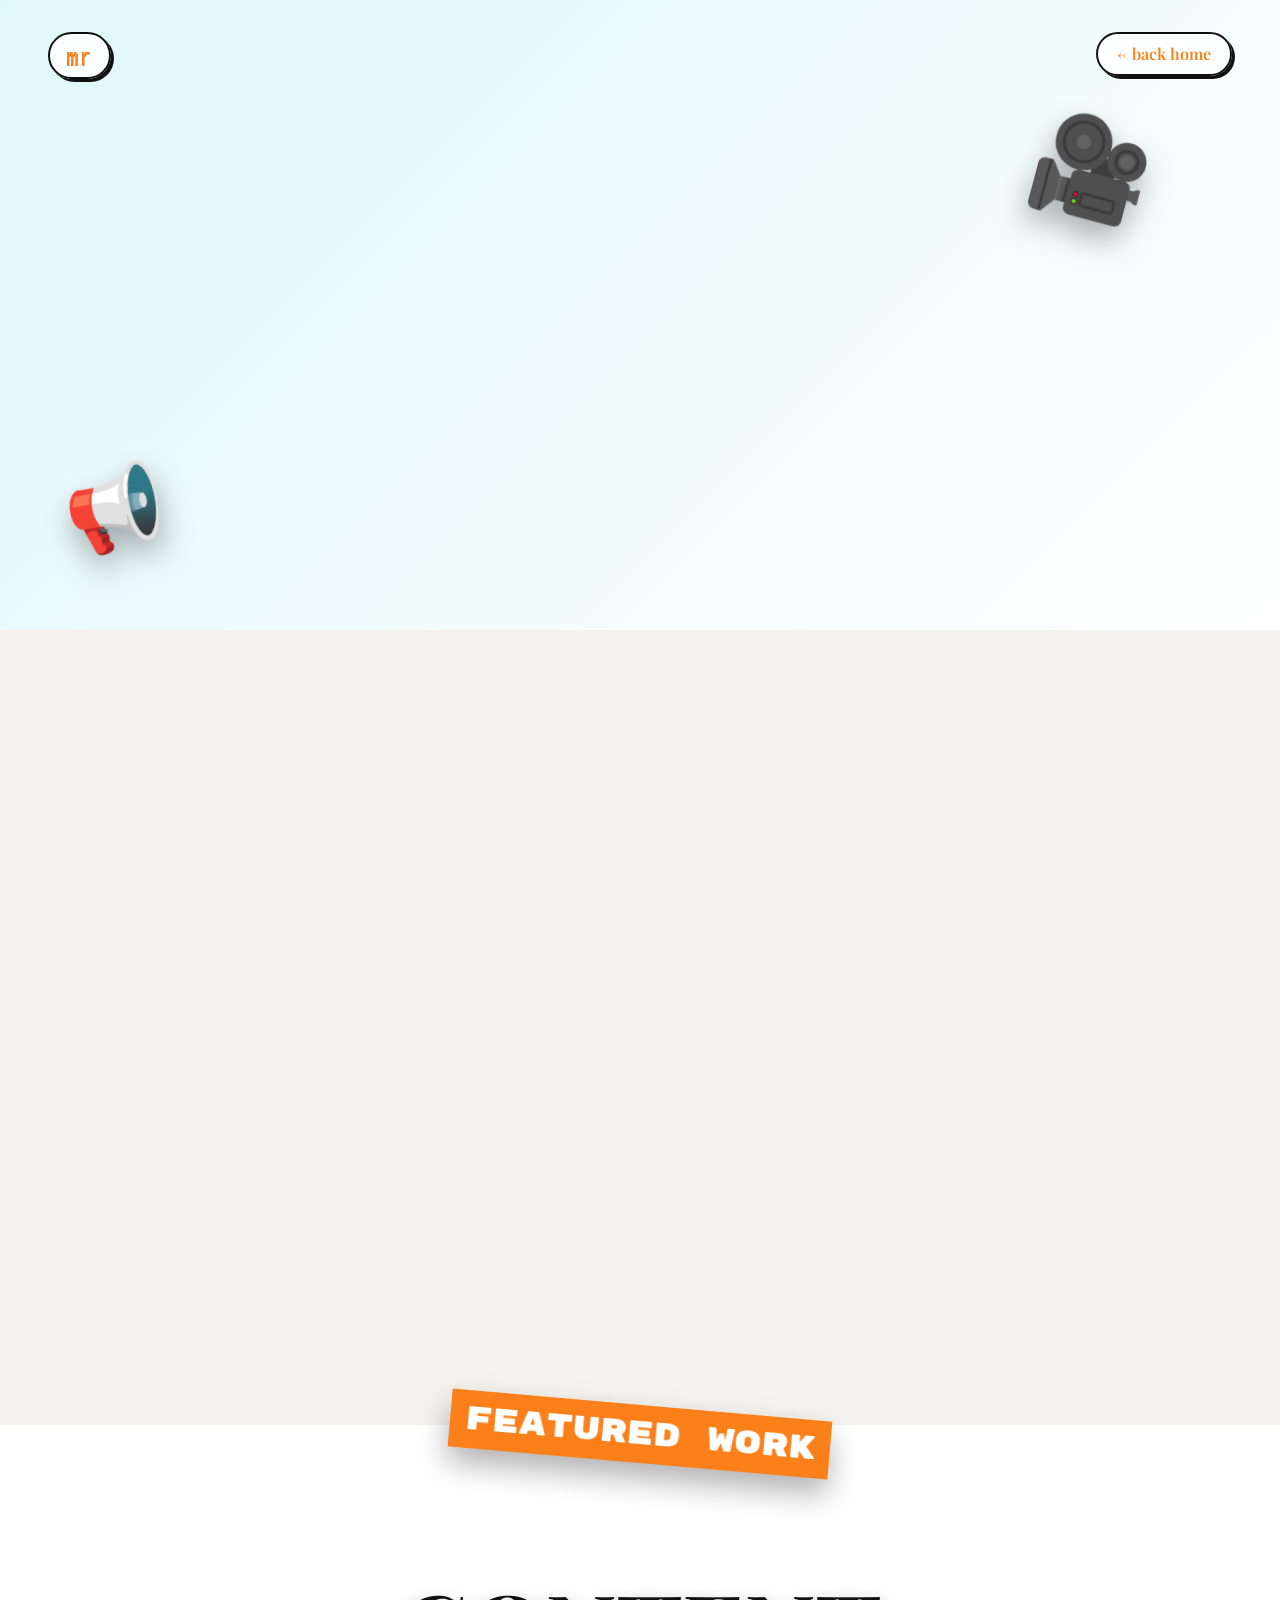
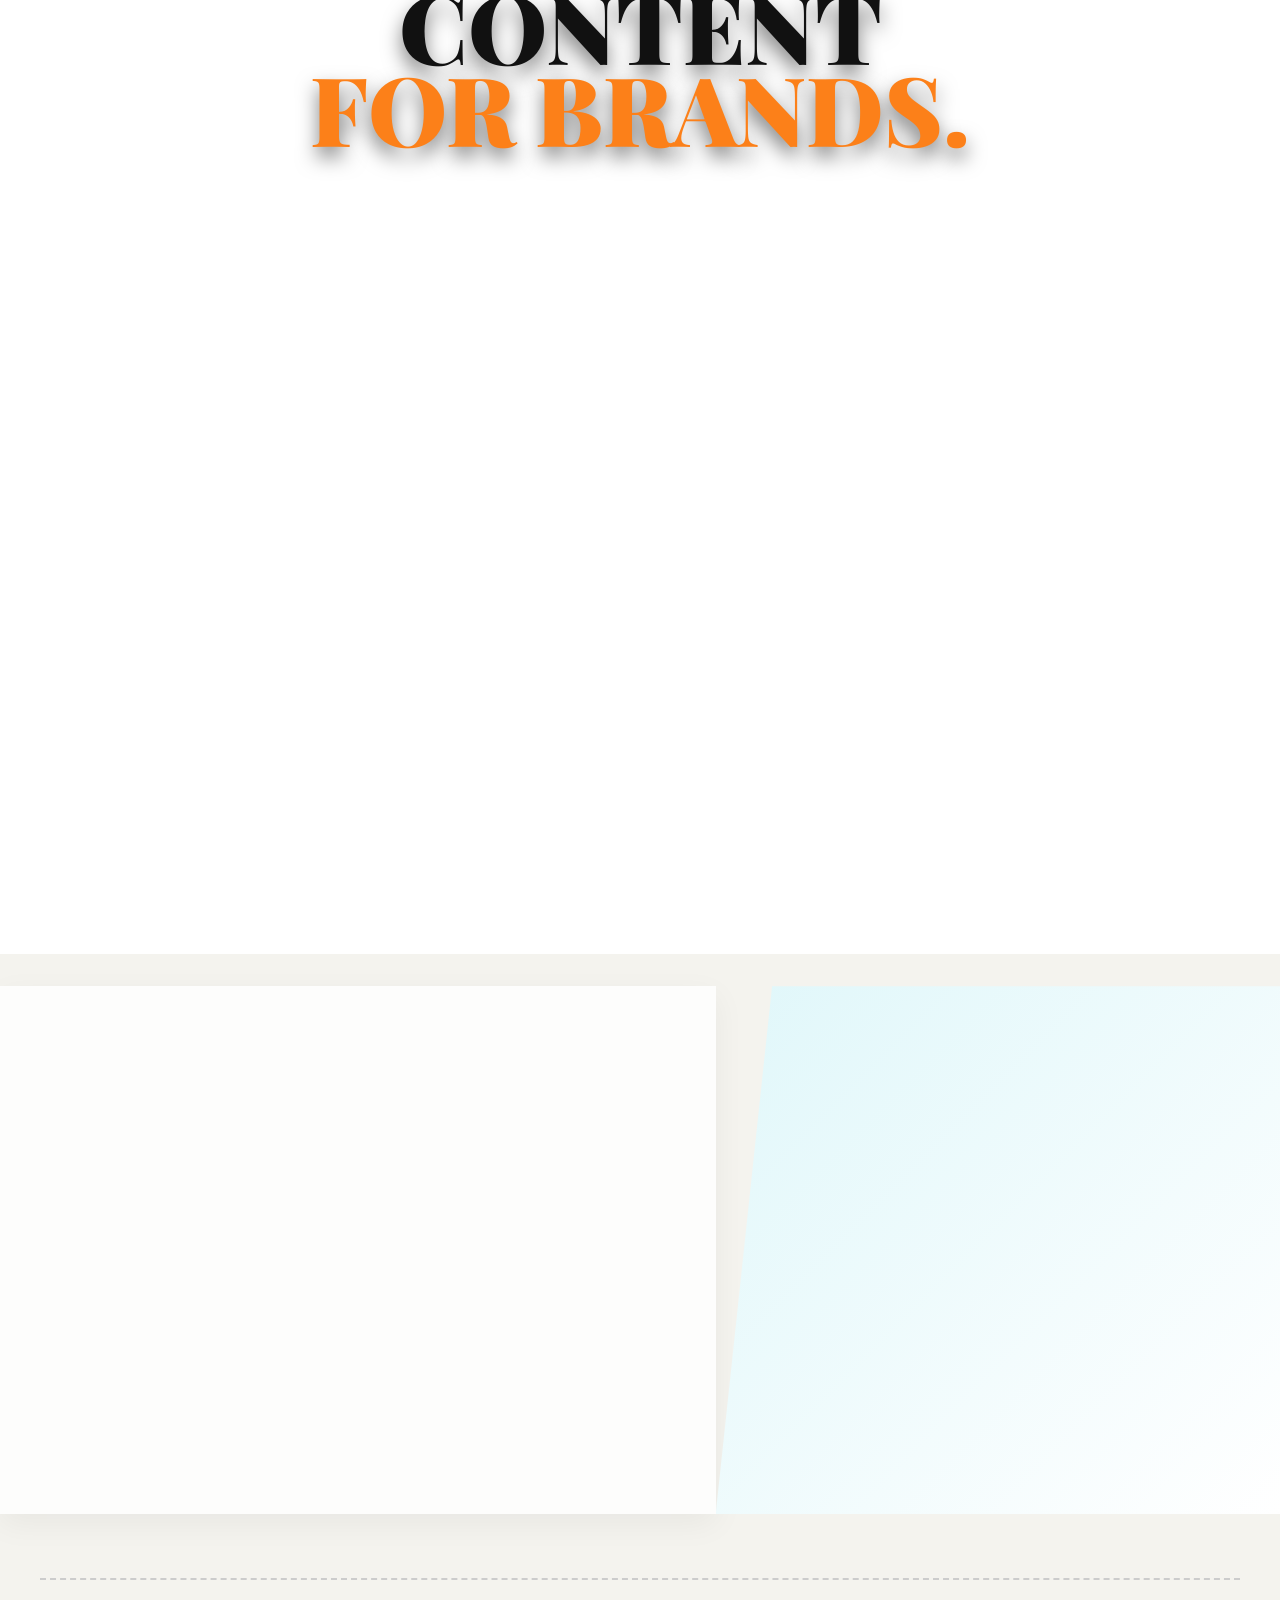
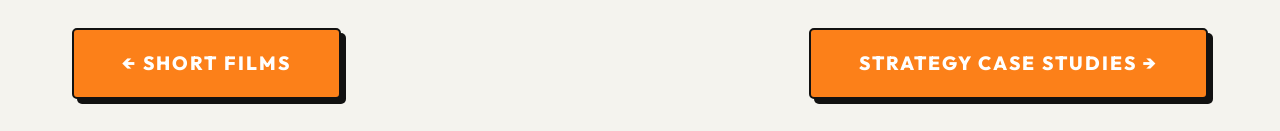
==== content-producer.html @ cf2eb196 "Build: Initial commit of Portfolio with design/content refinements" ====
<!DOCTYPE html>
<html lang="en">
<head>
    <meta charset="UTF-8">
    <meta name="viewport" content="width=device-width, initial-scale=1.0">
    <title>Content Producer | Mannan Rudia</title>
    <link rel="stylesheet" href="style.css">
    <link href="https://fonts.googleapis.com/css2?family=Shadows+Into+Light&family=DotGothic16&family=Playfair+Display:ital,wght@0,400;0,900;1,400;1,900&family=Rubik+Mono+One&family=Outfit:wght@300;600;800;900&display=swap" rel="stylesheet">
    <style>
        body { background-color: #f4f3ee; overflow-x: hidden; }

        .zine-hero {
            position: relative; width: 100%; height: auto; min-height: 70vh;
            display: flex; align-items: center; justify-content: center;
            overflow: hidden; padding: 10rem 2rem 5rem;
        }

        .vid-frame {
            position: relative; border: 15px solid #fff; border-bottom: 50px solid #fff; background: #fff;
            box-shadow: 0 40px 80px rgba(0,0,0,0.5); transform: rotate(2deg); z-index: 20; 
            width: 80%; max-width: 600px;
        }
        .vid-frame iframe, .vid-frame video { width: 100%; aspect-ratio: 16/9; border: none; background: #000; display: block; }
        .vid-frame.vertical iframe { aspect-ratio: 9/16; }

        .polaroid-caption { font-family: 'Shadows Into Light', cursive; font-size: 2rem; color: #111; position: absolute; bottom: -40px; left: 20px; text-transform: uppercase; font-weight: bold; }
        .stkr { position: absolute; z-index: 30; filter: drop-shadow(0 10px 10px rgba(0,0,0,0.3)); pointer-events: none; }
        
        .role-tag {
            display: inline-block;
            background: #111;
            color: #fff;
            padding: 4px 12px;
            border-radius: 4px;
            font-size: 0.8rem;
            font-family: 'Outfit', sans-serif;
            margin-right: 8px;
            margin-bottom: 8px;
            text-transform: uppercase;
        }

        .play-btn-link { 
            display: inline-block; padding: 1rem 2rem; background: #111; color: #fff; 
            font-weight: 800; text-transform: uppercase; letter-spacing: 1.5px; 
            text-decoration: none; border-radius: 4px; border: 2px solid #111;
            transition: all 0.3s; margin-top: 1.5rem; z-index: 20; position: relative;
        }
        .play-btn-link:hover { background: var(--accent); color: #fff; border-color: var(--accent); transform: translateY(-3px); }

        .view-count-badge {
            position: absolute; top: -15px; right: -15px; background: #ff4500; color: #fff; 
            font-family: 'Rubik Mono One', sans-serif; padding: 8px 14px; transform: rotate(12deg); 
            z-index: 50; box-shadow: 5px 5px 0 #111; border: 2px solid #111; font-size: 1rem;
            letter-spacing: 1px;
        }

        /* NEW FUNKY REEL GRID */
        .reels-zine-grid {
            display: grid;
            grid-template-columns: repeat(3, 1fr);
            gap: 4rem;
            max-width: 1300px;
            margin: -5rem auto 10rem;
            padding: 0 2rem;
            perspective: 1000px;
        }

        .reel-zine-card {
            background: #fff;
            padding: 1.2rem;
            border: 2px solid #111;
            box-shadow: 15px 15px 0 rgba(0,0,0,0.1);
            position: relative;
            transition: transform 0.4s cubic-bezier(0.175, 0.885, 0.32, 1.275);
            text-decoration: none;
        }

        .reel-zine-card:nth-child(1) { transform: rotate(-3deg) translateY(-20px); }
        .reel-zine-card:nth-child(2) { transform: rotate(2deg) translateY(30px); }
        .reel-zine-card:nth-child(3) { transform: rotate(-1.5deg) translateY(-10px); }

        .reel-zine-card:hover {
            transform: rotate(0deg) scale(1.05) translateY(-20px) !important;
            box-shadow: 30px 30px 0 rgba(0,0,0,0.15);
            z-index: 100;
        }

        .reel-vid-wrapper {
            width: 100%;
            aspect-ratio: 9/16;
            background: #111;
            position: relative;
            overflow: hidden;
            border: 1px solid #eee;
        }

        .reel-card-info {
            padding: 1.5rem 0 0.5rem;
        }

        .reel-card-info h3 {
            font-family: 'Rubik Mono One', sans-serif;
            font-size: 1.1rem;
            line-height: 1.2;
            color: #111;
            margin-bottom: 0.5rem;
            text-transform: uppercase;
        }

        .reel-card-info p {
            font-family: 'Outfit', sans-serif;
            font-size: 0.95rem;
            color: #666;
            line-height: 1.4;
        }

        .zine-num-tag {
            font-family: 'Rubik Mono One';
            color: #eee;
            font-size: 3rem;
            position: absolute;
            top: -2.5rem;
            left: -1rem;
            z-index: -1;
            user-select: none;
        }

        @media (max-width: 1000px) {
            .reels-zine-grid { grid-template-columns: 1fr; gap: 8rem; margin-top: 2rem; }
            .reel-zine-card { transform: none !important; }
        }
    </style>
</head>
<body>
    <nav class="navbar-pill">
        <a href="index.html" class="pill-btn pill-logo" style="border: 2px solid #111; box-shadow: 3px 3px 0 #111;">mr</a>
        <div class="top-right-links">
            <a href="index.html" class="pill-btn" style="border: 2px solid #111; box-shadow: 3px 3px 0 #111;">← back home</a>
        </div>
    </nav>

    <header class="zine-hero soft-bg-vibrant">
        <!-- Floating Stickers -->
        <div class="zine-sticker" style="top: 15%; right: 10%; font-size: 6rem; transform: rotate(15deg);">🎥</div>
        <div class="zine-sticker" style="bottom: 10%; left: 5%; font-size: 5rem; transform: rotate(-10deg);">📢</div>
        
        <div style="text-align: center; max-width: 900px; position: relative; z-index: 5;" class="reveal-on-scroll">
            <span style="font-family: 'DotGothic16', monospace; font-size: 1.2rem; color: #666; letter-spacing: 4px; text-transform: uppercase;">The Visual Operator</span>
            <h1 class="zine-massive-text" style="color: #111; margin: 1rem 0; font-size: clamp(3rem, 10vw, 8rem);">Content<br><span class="zine-accent-highlight" style="font-size: 0.9em;">Producer.</span></h1>
            <p style="font-family: 'Playfair Display', serif; font-size: 1.8rem; font-style: italic; color: #444; line-height: 1.3;">"Crafting high-octane narratives for personal brands and regional business powerhouses."</p>
        </div>
    </header>

    <main>
        
        <!-- REELS ZINE GRID (01, 02, 03) -->
        <div class="reels-zine-grid">
            
            <!-- 01: Retention -->
            <div class="reel-zine-card reveal-on-scroll">
                <div class="zine-num-tag">01</div>
                <div class="zine-tape top-left" style="background: rgba(255, 100, 100, 0.45);"></div>
                <div class="view-count-badge">3.8M VIEWS</div>
                <div class="reel-vid-wrapper">
                    <iframe src="https://www.instagram.com/reel/DQG8Zrhkjzh/embed" width="100%" height="100%" frameborder="0" scrolling="no" allowtransparency="true" allow="autoplay; encrypted-media"></iframe>
                </div>
                <div class="reel-card-info">
                    <h3>Viral Retention↗</h3>
                    <p>Capturing attention in the first 0.5s with high-octane editing.</p>
                </div>
                <div class="card-sticker" style="bottom: -20px; right: -20px; font-size: 3rem;">🔥</div>
            </div>

            <!-- 02: Growth -->
            <div class="reel-zine-card reveal-on-scroll">
                <div class="zine-num-tag">02</div>
                <div class="zine-tape top-right" style="background: rgba(100, 255, 100, 0.45);"></div>
                <div class="view-count-badge" style="background: #111;">500K VIEWS</div>
                <div class="reel-vid-wrapper">
                    <iframe src="https://www.instagram.com/reel/DWOUdXGkmoN/embed" width="100%" height="100%" frameborder="0" scrolling="no" allowtransparency="true" allow="autoplay; encrypted-media"></iframe>
                </div>
                <div class="reel-card-info">
                    <h3>Growth Engine↗</h3>
                    <p>Strategic content positioning driving organic authority.</p>
                </div>
                <div class="card-sticker" style="top: 50%; left: -30px; font-size: 2.5rem;">📈</div>
            </div>

            <!-- 03: Vibe -->
            <div class="reel-zine-card reveal-on-scroll">
                <div class="zine-num-tag">03</div>
                <div class="zine-tape top-left" style="width: 120px; background: rgba(100, 100, 255, 0.45);"></div>
                <div class="view-count-badge" style="background: #007bb5;">MY FAV</div>
                <div class="reel-vid-wrapper">
                    <iframe src="https://www.instagram.com/reel/DPquCBkkgWx/embed" width="100%" height="100%" frameborder="0" scrolling="no" allowtransparency="true" allow="autoplay; encrypted-media"></iframe>
                </div>
                <div class="reel-card-info">
                    <h3>Personal Vibe↗</h3>
                    <p>Cinematic aesthetics merged with personal storytelling.</p>
                </div>
                <div class="card-sticker" style="bottom: 10px; left: -20px; font-size: 3rem;">🌎</div>
            </div>

        </div>

        <!-- SECTION 5: CONTENT FOR BRANDS -->
        <div style="padding: 10rem 2rem 5rem; background: #fff; position: relative;">
            <div style="text-align: center; margin-bottom: 8rem;">
                <h2 class="zine-massive-text" style="color: #111; font-size: clamp(3rem, 8vw, 6rem);">CONTENT<br><span class="zine-accent-highlight">FOR BRANDS.</span></h2>
                <div class="zine-sticker" style="top: -20px; left: 50%; transform: translateX(-50%) rotate(5deg); font-size: 2rem; background: var(--accent); color: white; padding: 5px 15px; font-family: 'Rubik Mono One';">FEATURED WORK</div>
            </div>

            <div class="reels-zine-grid" style="margin-bottom: 0;">
                
                <!-- Brand Video 01: I DARE -->
                <div class="reel-zine-card reveal-on-scroll" onclick="window.open('https://www.youtube.com/watch?v=Bh5hIO8jQ3k', '_blank')" style="cursor: pointer;">
                    <div class="zine-num-tag">04</div>
                    <div class="zine-tape top-right" style="background: rgba(0,0,0,0.1);"></div>
                    <div class="reel-vid-wrapper" style="position: relative; overflow: hidden;">
                        <img src="https://img.youtube.com/vi/Bh5hIO8jQ3k/maxresdefault.jpg" style="width: 100%; height: 100%; object-fit: cover; opacity: 0.9;" alt="I DARE Thumbnail">
                        <div class="play-overlay" style="position: absolute; inset: 0; display: flex; align-items: center; justify-content: center; background: rgba(0,0,0,0.2); transition: background 0.3s;">
                            <div style="width: 60px; height: 60px; background: rgba(255,255,255,0.9); border-radius: 50%; display: flex; align-items: center; justify-content: center; box-shadow: 0 10px 30px rgba(0,0,0,0.5);">
                                <span style="font-size: 1.5rem; margin-left: 5px; color: #f00;">▶</span>
                            </div>
                        </div>
                    </div>
                    <div class="reel-card-info">
                        <h3>I DARE↗</h3>
                        <p>High-energy brand storytelling with punchy visual hooks.</p>
                    </div>
                </div>

                <!-- Brand Video 02: Poptein -->
                <div class="reel-zine-card reveal-on-scroll" onclick="window.open('https://www.youtube.com/watch?v=DWZAJRWk359', '_blank')" style="cursor: pointer;">
                    <div class="zine-num-tag">05</div>
                    <div class="zine-tape top-left" style="background: rgba(255, 215, 0, 0.3);"></div>
                    <div class="reel-vid-wrapper" style="position: relative; overflow: hidden;">
                        <img src="file:///Users/mannanrudia/.gemini/antigravity/brain/79cbb53e-6318-4bd6-879e-ef8f66b9dc38/media__1774904321583.png" style="width: 100%; height: 100%; object-fit: cover; opacity: 0.9;" alt="Poptein Thumbnail">
                        <div class="play-overlay" style="position: absolute; inset: 0; display: flex; align-items: center; justify-content: center; background: rgba(0,0,0,0.2); transition: background 0.3s;">
                            <div style="width: 60px; height: 60px; background: rgba(255,255,255,0.9); border-radius: 50%; display: flex; align-items: center; justify-content: center; box-shadow: 0 10px 30px rgba(0,0,0,0.5);">
                                <span style="font-size: 1.5rem; margin-left: 5px; color: #f00;">▶</span>
                            </div>
                        </div>
                    </div>
                    <div class="reel-card-info">
                        <h3>POPTEIN↗</h3>
                        <p>Dynamic product showcase for India's first protein popcorn.</p>
                    </div>
                    <div class="card-sticker" style="top: -15px; right: -15px; font-size: 2rem;">🍿</div>
                </div>

                <!-- Brand Video 03: UV RUN -->
                <div class="reel-zine-card reveal-on-scroll" onclick="window.open('https://www.youtube.com/watch?v=TDnQMee_CV0', '_blank')" style="cursor: pointer;">
                    <div class="zine-num-tag">06</div>
                    <div class="zine-tape top-right" style="background: rgba(0, 150, 255, 0.2);"></div>
                    <div class="reel-vid-wrapper" style="position: relative; overflow: hidden;">
                        <img src="https://img.youtube.com/vi/TDnQMee_CV0/maxresdefault.jpg" style="width: 100%; height: 100%; object-fit: cover; opacity: 0.9;" alt="UV RUN Thumbnail">
                        <div class="play-overlay" style="position: absolute; inset: 0; display: flex; align-items: center; justify-content: center; background: rgba(0,0,0,0.2); transition: background 0.3s;">
                            <div style="width: 60px; height: 60px; background: rgba(255,255,255,0.9); border-radius: 50%; display: flex; align-items: center; justify-content: center; box-shadow: 0 10px 30px rgba(0,0,0,0.5);">
                                <span style="font-size: 1.5rem; margin-left: 5px; color: #f00;">▶</span>
                            </div>
                        </div>
                    </div>
                    <div class="reel-card-info">
                        <h3>UV RUN↗</h3>
                        <p>Cinematic brand film capturing the energy of the urban run.</p>
                    </div>
                </div>

            </div>
        </div>

        <!-- YouTube Modal for Business Gita -->
        <div class="zine-split-container" style="z-index: 20;">
            <div class="zine-half half-paper" style="flex: 1.2; justify-content: flex-end; padding-right: 10%;">
                <div class="reveal-on-scroll" style="max-width: 600px; text-align: right;">
                    <div style="font-family: 'Rubik Mono One'; color: var(--brand); font-size: 1.2rem; margin-bottom: 0.5rem; text-align: right;">YOUTUBE PRODUCTION</div>
                    <h2 class="zine-massive-text" style="color: #111; font-size: clamp(3rem, 6vw, 6rem); text-shadow: none; line-height: 0.9;">BUSINESS<br><span class="zine-accent-highlight" style="color: #111;">GITA.</span></h2>
                    
                    <div style="margin-top: 1.5rem; text-align: right;">
                        <span class="role-tag">Script Writer</span>
                        <span class="role-tag">Editor</span>
                        <span class="role-tag">Production</span>
                    </div>

                    <p style="font-size: 1.2rem; color: #444; line-height: 1.6; margin-top: 1.5rem; border-right: 5px solid #111; padding-right: 1.5rem;">A high-growth regional YouTube channel producing business insights in Telugu. Managing everything from ideation and script-writing to final production and high-retention edits.</p>
                    <button onclick="window.open('https://www.youtube.com/watch?v=5SUWbByhrkE', '_blank')" class="play-btn-link" style="margin-top: 2rem; cursor: pointer;">▶ Open on YouTube</button>
                </div>
            </div>

            <div class="zine-half soft-bg-vibrant" style="position: relative; display: flex; align-items: center; justify-content: flex-start; z-index: 10; clip-path: polygon(10% 0, 100% 0, 100% 100%, 0 100%); padding-left: 5%;">
                <div class="zine-element-card reveal-on-scroll" style="transform: scale(1.05) rotate(2deg); max-width: 550px; cursor: pointer; position: relative;" onclick="window.open('https://www.youtube.com/watch?v=5SUWbByhrkE', '_blank')">
                    <div class="tape-deco" style="top: -20px; right: 20px; left: auto; transform: rotate(15deg);"></div>
                    <div style="aspect-ratio: 16/9; width: 100%; background: #000; overflow: hidden; border-radius: 4px; position: relative;">
                        <!-- Using high-res maxresdefault YouTube thumbnail -->
                        <img src="https://img.youtube.com/vi/5SUWbByhrkE/maxresdefault.jpg" style="width: 100%; height: 100%; object-fit: cover; opacity: 0.9;" alt="Business Gita YouTube Thumbnail">
                        <div style="position: absolute; inset: 0; display: flex; align-items: center; justify-content: center; background: rgba(0,0,0,0.2); transition: background 0.3s;" onmouseenter="this.style.background='rgba(0,0,0,0.5)'" onmouseleave="this.style.background='rgba(0,0,0,0.2)'">
                            <div style="width: 80px; height: 80px; background: rgba(255,255,255,0.9); border-radius: 50%; display: flex; align-items: center; justify-content: center; box-shadow: 0 10px 30px rgba(0,0,0,0.5);">
                                <span style="font-size: 2rem; margin-left: 5px; color: #f00;">▶</span>
                            </div>
                        </div>
                    </div>
                    <span class="zine-card-caption" style="color: var(--brand);">Regional Telugu Content</span>
                    <span class="sticker-float" style="top: 15%; left: -40px; font-size: 6rem;">📺</span>
                </div>
            </div>
        </div>


        <!-- Permanent Navigation Footer -->
        <div class="pagination-row">
            <a href="short-film.html" class="page-btn">← Short Films</a>
            <a href="content-strategies.html" class="page-btn">Strategy Case Studies →</a>
        </div>
    </main>

    <script src="https://unpkg.com/@studio-freight/lenis@1.0.42/dist/lenis.min.js"></script>
    <script src="https://cdnjs.cloudflare.com/ajax/libs/gsap/3.12.2/gsap.min.js"></script>
    <script src="https://cdnjs.cloudflare.com/ajax/libs/gsap/3.12.2/ScrollTrigger.min.js"></script>
    <script src="script.js"></script>
</body>
</html>
---- style.css ----
:root {
    --text-light: #ffffff;
    --accent: #fc8019; /* Swiggy Vibrant Orange */
    --accent-dark: #cc5a00;
    --font-heading: 'Outfit', sans-serif;
    --font-body: 'Outfit', sans-serif;
    --font-serif: 'Playfair Display', serif;
}

* { margin: 0; padding: 0; box-sizing: border-box; }

body {
    background-color: #f0f8ff; /* Light soft blue theme base */
    margin: 0; padding: 0;
    font-family: var(--font-body);
    font-size: 16px;
    line-height: 1.5;
    overflow-x: hidden;
    position: relative;
}

/* Lenis Smooth Scroll */
html.lenis { height: auto; }
.lenis.lenis-smooth { scroll-behavior: auto; }
.lenis.lenis-smooth [data-lenis-prevent] { overscroll-behavior: contain; }
.lenis.lenis-stopped { overflow: hidden; }

a { text-decoration: none; color: inherit; }

/* PILL NAVBAR - Adjusted to exact layout */
.navbar-pill {
    position: fixed; top: 0; left: 0; width: 100%; padding: 2rem 3rem;
    display: flex; justify-content: space-between; align-items: flex-start;
    z-index: 100; pointer-events: none;
}
.top-right-links {
    display: flex; gap: 1rem; pointer-events: auto;
}
.audio-toggle-wrapper {
    position: fixed; bottom: 30px; left: 30px; z-index: 100; pointer-events: auto;
}
.audio-toggle-pill {
    background: #ec100d; border-radius: 40px;
    color: #fff; font-family: var(--font-heading); font-weight: 800;
    padding: 0.8rem 1.8rem; font-size: 1.2rem; pointer-events: auto; cursor: pointer;
    box-shadow: 0 4px 15px rgba(236,16,13,0.3); transition: all 0.3s ease;
    display: flex; align-items: center; justify-content: center;
    animation: pulse-audio 2s infinite;
}
@keyframes pulse-audio {
    0% { transform: scale(1); box-shadow: 0 0 0 0 rgba(236,16,13,0.5); }
    70% { transform: scale(1.05); box-shadow: 0 0 0 15px rgba(236,16,13,0); }
    100% { transform: scale(1); box-shadow: 0 0 0 0 rgba(236,16,13,0); }
}
.pill-btn {
    background: rgba(255, 255, 255, 0.9); border-radius: 30px;
    color: var(--accent); font-family: var(--font-serif); font-weight: 600;
    padding: 0.5rem 1.2rem; pointer-events: auto; cursor: pointer;
    box-shadow: 0 4px 15px rgba(0,0,0,0.05); transition: all 0.3s ease;
    display: flex; align-items: center; justify-content: center;
}
.pill-btn:hover, .audio-toggle-pill:hover { transform: translateY(-2px); }
.pill-logo { font-family: 'DotGothic16', sans-serif; text-transform: lowercase; font-size: 1.4rem; padding: 0.3rem 1rem; letter-spacing: 2px; }

/* PRE-HERO SECTION */
.pre-hero {
    position: relative; height: 100vh; width: 100%;
    /* Bright blue sky matching the user's specific hex request */
    background: linear-gradient(to bottom, #75d4ff 0%, #99e8ff 100%);
    display: flex; flex-direction: column; justify-content: center; align-items: center;
    z-index: 50; overflow: hidden;
}

/* CORRECTED ABSOLUTE POSITIONED HERO TEXT (Maximum Breathing Room) */
.hero-title-box {
    position: relative;
    display: flex; justify-content: center; align-items: center;
    z-index: 60; margin-top: -8rem; /* SEVERELY lifted up to escape the lower clouds */
}

.font-canvas {
    font-family: 'Rubik Mono One', sans-serif; font-size: clamp(4rem, 10vw, 12rem); color: #ec100d; text-transform: uppercase;
    position: relative; z-index: 2; line-height: 1; letter-spacing: 5px;
}

.absolute-top-left {
    position: absolute;
    top: 0; left: 0;
    transform: translate(-10%, -80%);
    font-family: 'DotGothic16', sans-serif;
    font-size: clamp(1.5rem, 3vw, 3rem); color: #ec100d; letter-spacing: 8px; text-transform: lowercase;
    text-shadow: 1px 0 0 #ec100d, -1px 0 0 #ec100d, 0 1px 0 #ec100d, 0 -1px 0 #ec100d;
    z-index: 1;
}

/* NEW FLOATING TEXT CLOUDS */
.text-cloud {
    position: absolute;
    background: rgba(255, 255, 255, 0.95);
    padding: 1.5rem 3rem;
    border-radius: 60px;
    font-family: var(--font-serif);
    font-style: italic;
    font-size: clamp(1.1rem, 1.5vw, 1.4rem);
    color: #ec100d;
    box-shadow: inset 0 -5px 15px rgba(0,0,0,0.03), 0 15px 35px rgba(255,255,255,0.8);
    z-index: 65;
    pointer-events: none;
    white-space: nowrap;
    animation: text-cloud-float 40s ease-in-out infinite alternate;
    backdrop-filter: blur(5px);
}
.text-cloud::before {
    content: ''; position: absolute; background: rgba(255, 255, 255, 0.95); border-radius: 50%;
    width: 60px; height: 60px; top: -20px; left: 20%;
    box-shadow: 50px -10px 0 15px rgba(255, 255, 255, 0.95);
    z-index: -1;
}

.t-cloud-1 { top: 12%; left: 8%; animation-duration: 38s; }
.t-cloud-2 { top: 30%; right: 5%; animation-duration: 42s; animation-direction: alternate-reverse; }
.t-cloud-3 { top: 70%; left: 15%; animation-duration: 45s; }

@keyframes text-cloud-float {
    0% { transform: translate(0, 0) scale(1); }
    50% { transform: translate(15px, -10px) scale(1.01); }
    100% { transform: translate(-10px, 5px) scale(0.99); }
}

/* THICK CSS CLOUDS - Aggressively Suppressed to Page Bottom for Text Legibility */
.cloud-layer {
    position: absolute; background: #fff; border-radius: 50%; filter: blur(15px); z-index: 10; pointer-events: none;
    box-shadow: 100px 50px 80px rgba(255,255,255,0.8), -100px -50px 80px rgba(255,255,255,1), 0 0 100px rgba(255,255,255,0.9);
}
.cloud-1 { width: 60vw; height: 15vw; bottom: -10vw; left: -10vw; box-shadow: 200px 50px 100px #fff, -100px 50px 100px #fff; }
.cloud-2 { width: 70vw; height: 20vw; bottom: -18vw; right: -20vw; box-shadow: -200px 50px 100px #fff; }
.cloud-3 { width: 100vw; height: 15vw; bottom: -10vw; left: 10vw; }
.cloud-4 { width: 80vw; height: 15vw; top: 75%; left: -30vw; filter: blur(30px); opacity: 0.2; }

/* BACKGROUND MELTING TRANSITION */
.cursive-transition {
    width: 100%; height: 50vh; position: relative; z-index: 20;
    background: linear-gradient(to bottom, #99e8ff 0%, rgba(244,243,238,0.5) 100%);
    display: flex; justify-content: center; align-items: center;
}
.cursive-text {
    font-family: 'Shadows Into Light', cursive; font-size: 24px; color: #444; letter-spacing: 1px;
}

/* SPLIT SCREEN BIO CONTAINER */
.split-bio-container {
    position: relative;
    background: url('assets/ghibli_bg.png') no-repeat center center / cover;
    background-attachment: fixed; /* Recovers the beautiful scrolling effect */
    padding: 2rem 2rem 8rem; width: 100%; overflow: hidden;
}
.split-overlay {
    position: absolute; top: 0; left: 0; width: 100%; height: 100%;
    background: rgba(244, 243, 238, 0.65); /* Increased contrast for readability */
    backdrop-filter: blur(8px); z-index: 0;
}
.cloud-gradient-merge {
    position: absolute; top: 0; left: 0; width: 100%; height: 350px;
    background: linear-gradient(to bottom, #ffffff 0%, rgba(255,255,255,0) 100%);
    z-index: 5; pointer-events: none;
}
.split-bio-flex {
    position: relative; z-index: 10;
    max-width: 1400px; margin: 20px auto 0; display: flex; gap: 4rem; align-items: flex-start;
}
.split-bio-text {
    flex: 1.6; max-width: 550px;
}
.split-bio-grid {
    flex: 1; max-width: 500px; margin-left: auto;
}

.bio-header {
    font-family: 'Outfit', sans-serif; font-weight: 900; font-size: clamp(3.5rem, 6vw, 6rem);
    line-height: 0.9; margin-bottom: 2rem; color: #111; letter-spacing: -2px; padding-bottom: 2rem; border-bottom: 2px dashed rgba(0,0,0,0.1); text-transform: uppercase;
}
.bio-body p {
    font-family: 'Times New Roman', Times, serif; font-size: 1.5rem; color: #111;
    line-height: 1.6; margin-bottom: 2rem; font-weight: 400; text-shadow: 0 1px 2px rgba(255,255,255,0.8); letter-spacing: -0.2px;
}
.bio-body strong {
    font-weight: 800; color: #111;
}

/* THE COLLAGE/SCRAPBOOK GRID */
.collage-grid {
    display: grid;
    grid-template-columns: repeat(2, 1fr);
    grid-template-rows: auto;
    gap: 1.2rem; width: 100%;
}
.collage-item {
    background: #fdfcf9; border-radius: 12px; position: relative;
    box-shadow: 0 10px 30px rgba(0,0,0,0.1); overflow: hidden;
    transition: transform 0.3s cubic-bezier(0.175, 0.885, 0.32, 1.275);
}
.collage-item:hover { transform: translateY(-5px) scale(1.02); z-index: 10; box-shadow: 0 20px 40px rgba(0,0,0,0.25); }
.collage-img {
    width: 100%; height: 100%; object-fit: cover;
}
/* Specifically target the feature item to remove background completely for raw PNGs */
.item-feature { 
    grid-column: span 2; grid-row: span 2; background: transparent; box-shadow: none; border: none; overflow: visible;
}
.item-feature:hover { transform: scale(1.02); box-shadow: none; z-index: 20; }
.item-feature img { border-radius: 20px; box-shadow: 0 15px 35px rgba(0,0,0,0.3); }

/* WORK SECTION - VIBRANT & 3 COLUMNS */
.work-section { 
    padding: 10rem 4rem 5rem 4rem; 
    background: linear-gradient(to bottom, #f4f3ee 0%, #ebe8df 100%); 
}
.work-header { max-width: 1400px; margin: 0 auto; text-align: center; }
.work-header h2 { font-size: 4rem; margin-bottom: 1rem; color: #111; }
.work-header p { color: #007bb5; font-size: 1.3rem; margin-bottom: 5rem; }

/* ── WORK EXPERIENCE (ZINE STYLE) ── */
.projects-grid { 
    display: grid; 
    grid-template-columns: repeat(3, 1fr); 
    gap: 3rem; 
    padding: 2rem 0;
    perspective: 1500px;
    max-width: 1400px;
    margin: 0 auto;
}

.project-card { 
    position: relative; 
    background: #fff; 
    padding: 1rem; 
    box-shadow: 10px 10px 0 rgba(0,0,0,0.1); 
    border: 2px solid #111;
    transition: transform 0.6s cubic-bezier(0.175, 0.885, 0.32, 1.275), box-shadow 0.4s ease;
    text-decoration: none;
    transform-style: preserve-3d;
}

.project-card:nth-child(1) { transform: rotate(-2deg); }
.project-card:nth-child(2) { transform: rotate(1.5deg); }
.project-card:nth-child(3) { transform: rotate(-1deg); }

.project-card:hover {
    transform: rotate(0deg) translateY(-15px) scale(1.02) !important;
    box-shadow: 25px 25px 0 rgba(0,0,0,0.15);
    z-index: 50;
}

.card-image-wrapper { 
    width: 100%; 
    height: 380px; 
    overflow: hidden; 
    background: #111; 
    position: relative;
}

.card-image { 
    width: 100%; 
    height: 100%; 
    object-fit: cover; 
    transition: transform 0.8s ease;
}

.project-card:hover .card-image { transform: scale(1.1) rotate(1deg); }

/* Tape Decoration */
.zine-tape {
    position: absolute;
    width: 100px;
    height: 35px;
    background: rgba(255, 230, 100, 0.65); /* More tape-like yellow */
    backdrop-filter: blur(2px);
    box-shadow: 0 2px 5px rgba(0,0,0,0.1);
    z-index: 60;
    pointer-events: none;
}
.zine-tape.top-left { top: -15px; left: -15px; transform: rotate(-35deg); }
.zine-tape.top-right { top: -15px; right: -20px; transform: rotate(45deg); }

/* Card Info */
.card-info { padding: 1.5rem 0.5rem 0.5rem; }
.card-info h3 { 
    font-family: 'Rubik Mono One', sans-serif; 
    font-size: 1.1rem; 
    color: #111; 
    text-transform: uppercase;
    letter-spacing: -0.5px;
}

/* Sticker Accents */
.card-sticker {
    position: absolute;
    z-index: 70;
    filter: drop-shadow(5px 5px 0 rgba(0,0,0,0.2));
    animation: float-sticker 4s ease-in-out infinite;
    pointer-events: none;
}
.stkr-views { top: 10px; right: -25px; background: #ff4500; color: #fff; font-family: 'Rubik Mono One'; padding: 5px 10px; font-size: 0.8rem; transform: rotate(15deg); border: 2px solid #111; }

@keyframes float-sticker {
    0%, 100% { transform: translateY(0) rotate(0deg); }
    50% { transform: translateY(-10px) rotate(5deg); }
}
.card-info p { color: var(--accent); }

/* STRATEGIES OPENED VIA THE GRID CARD */
.strategy-card .accordion-icon { transition: transform 0.4s; font-weight: bold; font-size: 1.2rem; display: inline-block; margin-left: 5px; }
.strategy-card.open .accordion-icon { transform: rotate(45deg); }

.strategies-container { width: 100%; max-width: 1400px; margin: 0 auto; }
.strategy-list {
    max-height: 0; overflow: hidden; opacity: 0; visibility: hidden;
    transition: all 0.6s cubic-bezier(0.25, 1, 0.5, 1);
    display: flex; flex-direction: column; gap: 2rem;
}
.strategy-list.open { max-height: 2000px; opacity: 1; visibility: visible; margin-bottom: 6rem; }
.strategy-item { display: flex; gap: 3rem; background: rgba(255,255,255,0.8); padding: 3rem; border-radius: 20px; border: 1px solid rgba(0, 0, 0, 0.05); box-shadow: 0 10px 30px rgba(0,0,0,0.05); }
.strategy-index { font-family: 'Rubik Mono One', sans-serif; font-size: 3rem; color: var(--accent); opacity: 0.8; }
.strategy-content h3 { font-size: 2.2rem; margin-bottom: 1rem; color: #111; text-transform: capitalize; }
.strategy-content p { color: #444; font-size: 1.1rem; line-height: 1.6; }

/* HORIZONTAL LOGO MARQUEE */
.logo-marquee-section { padding: 4rem 0 3rem; background: linear-gradient(to bottom, #ffffff 0%, #f0f8ff 100%); border-top: none; }
.marquee-heading {
    text-align: center; margin-bottom: 3.5rem;
    font-family: 'Playfair Display', serif; font-style: italic; font-size: 1.8rem;
    color: #444; letter-spacing: 1px; text-transform: capitalize;
    font-weight: 700;
}
.logo-container { width: 100%; overflow: hidden; display: flex; }
.logo-track { display: flex; gap: 4rem; animation: marquee 10.5s linear infinite; align-items: center; }
.brand-logo, .brand-logo-text, .brand-logo-img { 
    height: 70px; 
    min-width: 160px; 
    display: flex; 
    align-items: center; 
    justify-content: center; 
    flex-shrink: 0; 
    opacity: 0.8; 
    transition: opacity 0.3s, transform 0.3s;
}
.brand-logo-img img { 
    max-height: 100%; 
    max-width: 140px; 
    width: auto; 
    height: auto; 
    object-fit: contain; 
    display: block;
}
.brand-logo-text {
    font-family: var(--font-heading);
    text-transform: uppercase;
    white-space: nowrap;
    text-align: center;
}
.brand-logo-img:hover, .brand-logo-text:hover { opacity: 1; transform: scale(1.05); }

/* TESTIMONIALS — Shailesh-style split layout */
.testimonials { padding: 6rem 4rem; background: linear-gradient(to bottom, #f0f8ff 0%, #e6f7ff 100%); border-top: none; }
.testi-header { text-align: center; margin-bottom: 3rem; }
.testi-header h2 { font-size: clamp(2.5rem, 5vw, 4rem); color: #111; margin-bottom: 0.8rem; }
.testi-header p { color: #666; font-family: var(--font-body); font-size: 1.15rem; }
.testi-layout {
    max-width: 1100px; margin: 0 auto;
    display: grid; grid-template-columns: 320px 1fr; gap: 6rem; align-items: center;
}
/* Left: 2x2 photo grid */
.testi-photo-grid {
    display: grid; grid-template-columns: 1fr 1fr; gap: 10px;
}
.testi-photo-cell {
    aspect-ratio: 1; border-radius: 12px;
    display: flex; align-items: center; justify-content: center;
    font-size: 2.5rem; transition: transform 0.4s ease, opacity 0.4s ease, background 0.4s ease;
    opacity: 0.45;
    background: linear-gradient(135deg, #f4f3ee, #e8e5dc);
}
.testi-photo-cell.active {
    opacity: 1; transform: scale(1.06);
    box-shadow: 0 12px 30px rgba(0,0,0,0.15);
    background: #111;
}
/* Right: quote side */
.testi-quote-side { position: relative; }
.testi-bigquote {
    font-family: 'Playfair Display', serif; font-size: 8rem; line-height: 0.8;
    color: rgba(0,0,0,0.08); position: absolute; top: -2rem; left: -1rem;
    pointer-events: none; user-select: none;
}
.testi-slides { min-height: 180px; }
.testi-slide { display: none; }
.testi-slide.active { display: block; }
.testi-text {
    font-family: 'Playfair Display', serif; font-style: italic;
    font-size: clamp(1.4rem, 2.5vw, 2rem); color: #111; line-height: 1.5;
    margin-bottom: 2rem;
}
.testi-name {
    font-family: var(--font-body); font-size: 1rem;
    color: #888; font-weight: 600; letter-spacing: 0.5px;
}
.testi-controls { display: flex; gap: 1rem; margin-top: 3rem; }
.testi-btn {
    width: 48px; height: 48px; border-radius: 50%;
    border: 1.5px solid rgba(0,0,0,0.15); background: #fff;
    font-size: 1.2rem; color: #111; cursor: pointer;
    display: flex; align-items: center; justify-content: center;
    transition: all 0.25s ease; box-shadow: 0 4px 12px rgba(0,0,0,0.06);
}
.testi-btn:hover { background: var(--accent); color: #fff; border-color: var(--accent); box-shadow: 0 8px 20px rgba(252,128,25,0.3); transform: translateY(-2px); }

/* HOBBIES SECTION WITH REAL IMAGES - Extravagant Light Variant */
.hobbies-section { padding: 6rem 4rem 15rem; text-align: center; background: linear-gradient(to bottom, #e6f7ff 0%, #ffffff 100%); border-top: none; position: relative;}
.hobbies-header h2 { font-size: 4rem; margin-bottom: 0.8rem; color: #111; }
.hobbies-header p { color: var(--accent); margin-bottom: 4rem; font-size: 1.3rem; }
.hobbies-scatter { display: flex; justify-content: center; gap: 2.5rem; flex-wrap: wrap; max-width: 1200px; margin: 0 auto; }
.hobby-polaroid {
    width: 250px; height: 320px; background: rgba(255,255,255,0.95); padding: 12px 12px 50px 12px;
    box-shadow: 0 20px 40px rgba(0,0,0,0.6); display: flex; flex-direction: column; align-items: center;
    transition: transform 0.4s; cursor: grab; position: relative; border-radius: 4px;
}
.hobby-polaroid img { width: 100%; height: 255px; object-fit: cover; background: #333; margin-bottom: 8px; border-radius: 2px; flex-shrink: 0; }
.hobby-polaroid .caption { 
    position: absolute; 
    bottom: 8px; 
    left: 12px; 
    right: 12px;
    text-align: center;
    color: #111; 
    font-weight: bold; 
    font-family: 'Shadows Into Light', var(--font-body); 
    font-size: 1.1rem; 
    text-transform: uppercase; 
    line-height: 1.1;
    display: flex;
    align-items: center;
    justify-content: center;
    height: 35px; /* Fits perfectly in the bottom white space */
}
/* Specific minor organic rotations to keep it zine-like but clean */
.hobby-polaroid:nth-child(1) { transform: rotate(-2deg) translateY(-110px); }
.hobby-polaroid:nth-child(2) { transform: rotate(1deg) translateY(-110px); }
.hobby-polaroid:nth-child(3) { transform: rotate(-1.5deg) translateY(-110px); }
.hobby-polaroid:nth-child(4) { transform: rotate(2deg) translateY(-110px); }
.hobby-polaroid:nth-child(5) { transform: rotate(-2deg) translateY(40px); }
.hobby-polaroid:nth-child(6) { transform: rotate(1.5deg) translateY(40px); }
.hobby-polaroid:nth-child(7) { transform: rotate(-1deg) translateY(40px); }
.hobby-polaroid:hover { transform: scale(1.15) rotate(0deg) !important; z-index: 10; box-shadow: 0 30px 60px rgba(0,0,0,0.8); }

/* FOOTER */
.footer { position: relative; height: 70vh; display: flex; align-items: center; justify-content: center; text-align: center; }
.video-bg-container { position: absolute; top: 0; left: 0; width: 100%; height: 100%; z-index: -1; }
.beach-video { width: 100%; height: 100%; object-fit: cover; }
.footer-overlay { position: absolute; top: 0; left: 0; width: 100%; height: 100%; background: linear-gradient(to bottom, transparent, rgba(0,0,0,0.8)); }
.footer-content { z-index: 1; }
.footer-content h2 { font-size: 5rem; margin-bottom: 2rem; color: #fff; text-shadow: 0 5px 15px rgba(0,0,0,0.8); }
.primary-btn { padding: 1rem 2.5rem; border-radius: 50px; font-weight: 600; letter-spacing: 1px; text-transform: uppercase; font-size: 0.9rem; display: inline-block; cursor: pointer; transition: all 0.3s; background: var(--accent); color: #fff; border: none;}
.primary-btn:hover { transform: translateY(-5px); box-shadow: 0 10px 20px rgba(255, 11, 0, 0.4); }

@keyframes marquee { from { transform: translateX(0); } to { transform: translateX(-50%); } }

/* SWIGGY STYLE SCROLL ANIMATIONS AND LAYOUTS */
.swiggy-container { max-width: 1400px; margin: 0 auto; padding: 5rem 2rem; }
.interactive-split { display: flex; align-items: stretch; justify-content: space-between; gap: 4rem; position: relative; }
.sticky-media-side { flex: 1; position: sticky; top: 20vh; height: 60vh; border-radius: 20px; overflow: hidden; box-shadow: 0 30px 60px rgba(0,0,0,0.15); }
.sticky-media-side img, .sticky-media-side video, .sticky-media-side iframe { width: 100%; height: 100%; object-fit: cover; }
.scrolling-text-side { flex: 1; padding: 10vh 0; }
.scrolling-text-side h2 { font-size: 4.5rem; line-height: 1.1; font-weight: 800; font-family: var(--font-heading); color: #111; margin-bottom: 2rem; }
.scrolling-text-side h2 span { color: var(--accent); }
.scrolling-text-side .big-quote { font-family: var(--font-serif); font-style: italic; font-size: 2rem; color: #444; border-left: 5px solid var(--accent); padding-left: 2rem; margin-top: 3rem; }

.overlap-image-layout { display: flex; align-items: center; position: relative; margin: 10rem 0; padding: 0 2rem; }
.overlap-image { width: 45%; border-radius: 20px; box-shadow: 0 30px 60px rgba(0,0,0,0.2); position: relative; z-index: 1; }
.overlap-text { width: 65%; margin-left: -10%; position: relative; z-index: 2; padding: 4rem; background: rgba(255,255,255,0.95); backdrop-filter: blur(10px); border-radius: 20px; box-shadow: 0 20px 50px rgba(0,0,0,0.1); }
.overlap-text h2 { font-size: clamp(2rem, 4vw, 4rem); font-family: var(--font-heading); color: #2a2a2a; margin-bottom: 1rem; }
.overlap-text h2 em { color: var(--accent); font-family: var(--font-serif); font-weight: normal; }

.reveal-on-scroll { opacity: 0; transform: translateY(50px); transition: all 0.8s cubic-bezier(0.25, 1, 0.5, 1); }
.reveal-on-scroll.is-revealed { opacity: 1; transform: translateY(0); }

/* SCRAPBOOK & ZINE SPECIFIC AESTHETICS */
.soft-bg-vibrant {
    background: linear-gradient(135deg, #e0f7fa 0%, #ffffff 100%);
    position: relative; overflow: hidden; color: #111;
}

.zine-split-container { 
    display: flex; width: 100%; position: relative;
    /* Reduced min-height dramatically to pull projects tighter together */
    margin-bottom: -4rem; z-index: 1; padding: 2rem 0;
}
.zine-half { flex: 1; display: flex; align-items: center; justify-content: center; position: relative; padding: 2rem 4rem; }
.zine-half.half-paper { background: #fdfdfc; color: #111; z-index: 2; box-shadow: 0 10px 30px rgba(0,0,0,0.05); }

.zine-floating-card {
    background: #fff; padding: 2rem; border-radius: 5px; box-shadow: 0 30px 60px rgba(0,0,0,0.3);
    border: 1px solid #eee; display: inline-block; position: relative; z-index: 10;
}
.zine-id-card {
    border-top: 20px solid var(--accent); position: relative;
}
.zine-id-card::before {
    content: ''; position: absolute; top: -14px; left: 50%; transform: translateX(-50%); width: 40px; height: 8px; background: #fff; border-radius: 10px; box-shadow: inset 0 2px 4px rgba(0,0,0,0.2);
}

.zine-massive-text {
    font-size: clamp(4rem, 8vw, 10rem); font-family: 'Playfair Display', serif; font-weight: 900;
    line-height: 0.85; text-transform: uppercase; margin: 0; color: #fff; text-shadow: 0 10px 20px rgba(0,0,0,0.5); z-index: 5;
}
.zine-accent-highlight { color: var(--accent); }

.tape {
    position: absolute; width: 100px; height: 35px; background: rgba(255, 255, 255, 0.4);
    box-shadow: 0 1px 3px rgba(0,0,0,0.2); backdrop-filter: blur(2px); z-index: 20; transform: rotate(-5deg); top: -15px; left: 50%; margin-left: -50px;
}

/* FLOATING ASSETS AND PAGINATION */
.zine-sticker {
    position: absolute; z-index: 50; filter: drop-shadow(0 15px 15px rgba(0,0,0,0.3)); pointer-events: none;
    animation: float-sticker 6s ease-in-out infinite; user-select: none;
}
@keyframes float-sticker {
    0%, 100% { transform: translateY(0) rotate(-5deg); }
    50% { transform: translateY(-15px) rotate(5deg); }
}

.pagination-row {
    display: flex; justify-content: space-between; align-items: center; 
    max-width: 1200px; margin: 6rem auto 2rem; padding: 0 2rem; border-top: 2px dashed #ccc; padding-top: 3rem;
}
.page-btn {
    display: inline-flex; align-items: center; justify-content: center; gap: 0.5rem;
    padding: 1.2rem 3rem; background: var(--accent); color: #fff; font-family: var(--font-heading);
    font-weight: 800; font-size: 1.2rem; text-transform: uppercase; letter-spacing: 2px;
    border-radius: 5px; text-decoration: none; box-shadow: 5px 5px 0 #111; border: 2px solid #111;
    transition: all 0.3s;
}
.page-btn:hover { background: #111; color: var(--accent); transform: translate(-3px, -3px); box-shadow: 8px 8px 0 var(--accent); }

/* INTERACTIVE TOOLBOX */
.interactive-toolbox {
    position: relative; width: 100%; height: 100%; cursor: pointer;
    display: flex; justify-content: center; align-items: center; font-size: 5rem;
    z-index: 10;
}
.toolbox-base {
    position: relative; z-index: 20; transition: transform 0.3s cubic-bezier(0.175, 0.885, 0.32, 1.275);
}
.interactive-toolbox:hover .toolbox-base { transform: scale(1.1) rotate(-5deg); filter: drop-shadow(0 15px 15px rgba(0,0,0,0.5)); }

.popped-icon {
    position: absolute; width: 4.5rem; height: auto; opacity: 0; z-index: 15;
    transition: all 0.5s cubic-bezier(0.175, 0.885, 0.32, 1.275); filter: drop-shadow(0 5px 15px rgba(0,0,0,0.4));
}
.icon-pr { top: 50%; left: 50%; transform: translate(-50%, -50%); }
.icon-ig { top: 50%; left: 50%; transform: translate(-50%, -50%); }
.icon-yellow { top: 50%; left: 50%; transform: translate(-50%, -50%); }

/* Clean 3-icon arc pop */
.interactive-toolbox:hover .icon-ig { opacity: 1; transform: translate(-50%, -50%) translate(-90px, -130px) rotate(-15deg) scale(1.9); z-index: 25; }
.interactive-toolbox:hover .icon-pr { opacity: 1; transform: translate(-50%, -50%) translate(0px, -160px) rotate(0deg) scale(2.0); z-index: 27; }
.interactive-toolbox:hover .icon-yellow { opacity: 1; transform: translate(-50%, -50%) translate(90px, -130px) rotate(15deg) scale(2.0); z-index: 28; }

/* PAPER PIN */
.paper-pin {
    position: absolute; top: -10px; left: 50%; margin-left: -20px;
    z-index: 50; transform: rotate(-5deg); filter: drop-shadow(0 2px 5px rgba(0,0,0,0.4)); font-size: 3rem; pointer-events: none;
}

/* BOARD GAMES BOX */
.board-game-box {
    position: relative; overflow: visible; background: #c59752; 
    border-radius: 10px; box-shadow: 0 10px 20px rgba(0,0,0,0.2);
    display: flex; flex-direction: column; justify-content: flex-end; align-items: center; padding-bottom: 2rem;
}
.box-back {
    position: absolute; top: 0; left: 0; width: 100%; height: 60%;
    background: #af813e; border-radius: 10px 10px 0 0; box-shadow: inset 0 15px 20px rgba(0,0,0,0.15); z-index: 10;
}
.box-front {
    position: absolute; bottom: 0; left: 0; width: 100%; height: 75%;
    background: #c59752; z-index: 30; border-radius: 5px; box-shadow: 0 -5px 15px rgba(0,0,0,0.2);
    display: flex; flex-direction: column; justify-content: flex-end; align-items: center; padding-bottom: 20%;
}
.box-label {
    width: 110%; background: #50c878; color: #111; font-family: var(--font-heading); font-size: 1.2rem;
    padding: 0.5rem 0; text-align: center; box-shadow: 0 5px 10px rgba(0,0,0,0.2); transform: rotate(-3deg);
}
.games-inside {
    position: absolute; bottom: -5%; left: 5%; width: 90%; display: flex; justify-content: space-between; z-index: 20;
    transition: all 0.5s cubic-bezier(0.175, 0.885, 0.32, 1.275);
    opacity: 0; pointer-events: none;
}
.board-game-box:hover .games-inside { transform: translateY(-70px); opacity: 1; pointer-events: auto; }
.game-card { width: 60px; height: 85px; background: #fff; border-radius: 6px; border: 3px solid #fff; box-shadow: 0 5px 15px rgba(0,0,0,0.4); background-size: cover; background-position: center; transition: all 0.5s cubic-bezier(0.175, 0.885, 0.32, 1.275); }
.game-1 { transform: rotate(-20deg) translateY(65px); background-image: url('https://upload.wikimedia.org/wikipedia/en/a/a3/Catan-2015-boxart.jpg'); }
.game-2 { transform: translateY(50px) scale(1.1); z-index: 25; background-image: url('https://pzulcxyfxmteybyosrtn.supabase.co/storage/v1/object/public/Portfolio/assets/secret%20hitler.jpeg'); background-size: cover; background-position: center top; }
.game-3 { transform: rotate(20deg) translateY(65px); background-image: url('https://images.unsplash.com/photo-1529699211952-734e80c4d42b?w=200&q=80'); background-size: cover; background-position: center; }

.board-game-box:hover .game-1 { transform: rotate(-35deg) translateY(-80px) scale(2.2); z-index: 40; }
.board-game-box:hover .game-2 { transform: translateY(-100px) scale(2.6); z-index: 45; }
.board-game-box:hover .game-3 { transform: rotate(35deg) translateY(-80px) scale(2.2); z-index: 40; }

/* CLICK ME BUBBLE */
.click-bubble {
    position: absolute; bottom: 30px; right: -20px; background: #0066ff; color: #fff;
    padding: 10px 20px; border-radius: 30px; font-family: var(--font-heading); font-weight: bold;
    box-shadow: 0 10px 20px rgba(0,102,255,0.4); z-index: 100; font-size: 1.2rem;
    animation: floating-bubble 2s infinite ease-in-out; pointer-events: none;
}
.click-bubble::before { content: ''; position: absolute; top: -10px; left: 15px; border-width: 0 10px 15px 0; border-style: solid; border-color: transparent #0066ff transparent transparent; }
@keyframes floating-bubble { 0% { transform: translateY(0); } 50% { transform: translateY(-10px); } 100% { transform: translateY(0); } }


/* ── INTERACTIVE CATCH-ME SECTION — 2-Column Game + Contact ── */
.catch-me-section {
    padding: 6rem 2rem;
    background: #f4f3ee;
    position: relative;
    overflow: hidden;
}
.catch-me-container {
    max-width: 1400px;
    margin: 0 auto;
    display: flex;
    gap: 4rem;
    align-items: center;
}

/* Left side: The Game Playground */
.sticky-playground {
    flex: 1.2;
    height: 500px;
    background: #ffffff;
    border: 3px solid #111;
    border-radius: 24px;
    position: relative;
    box-shadow: 12px 12px 0 rgba(0,0,0,0.05);
    overflow: hidden;
    cursor: crosshair;
}
.dotted-grid {
    position: absolute;
    inset: 0;
    opacity: 0.15;
    background-image: radial-gradient(#111 1.5px, transparent 1.5px);
    background-size: 30px 30px;
}

/* The Jumping Note */
.jumping-note {
    position: absolute;
    width: 200px;
    height: 200px;
    background: #ffd93d; /* Classic sticky note yellow */
    padding: 2.5rem 1.5rem;
    box-shadow: 15px 15px 30px rgba(0,0,0,0.2);
    display: flex;
    align-items: center;
    justify-content: center;
    transform-origin: center;
    cursor: pointer;
    z-index: 10;
    transition: all 0.4s cubic-bezier(0.175, 0.885, 0.32, 1.275);
    border-radius: 2px;
}
.jumping-note::before {
    content: '';
    position: absolute;
    bottom: 0; right: 0;
    width: 30px; height: 30px;
    background: linear-gradient(135deg, transparent 50%, #e6cd5a 50%);
    box-shadow: -2px -2px 5px rgba(0,0,0,0.1);
}

.sticky-note-text {
    font-family: 'Shadows Into Light', cursive;
    font-size: 1.8rem;
    font-weight: 700;
    color: #111;
    text-align: center;
    line-height: 1.2;
    pointer-events: none;
    transition: opacity 0.2s ease;
}

/* Right side: The Contact Hub */
.contact-hub {
    flex: 1;
    position: relative;
}
.hub-heading {
    font-family: 'Rubik Mono One', sans-serif;
    font-size: clamp(2.5rem, 5vw, 4.5rem);
    line-height: 0.9;
    color: #111;
    margin-bottom: 1.5rem;
    letter-spacing: -3px;
    text-shadow: 4px 4px 0 rgba(0,0,0,0.05);
}
.hub-sub {
    font-family: 'Outfit', sans-serif;
    font-size: 1.4rem;
    font-weight: 600;
    color: var(--accent);
    margin-bottom: 3rem;
    display: block;
}

.hub-links {
    display: flex;
    flex-direction: column;
    gap: 1.2rem;
    max-width: 400px;
}
.hub-btn {
    display: inline-flex;
    align-items: center;
    gap: 1rem;
    padding: 1.2rem 2.5rem;
    background: #fff;
    border: 2.5px solid #111;
    border-radius: 12px;
    font-family: 'Outfit', sans-serif;
    font-size: 1.1rem;
    font-weight: 800;
    color: #111;
    text-decoration: none;
    text-transform: uppercase;
    letter-spacing: 1px;
    box-shadow: 6px 6px 0 #111;
    transition: all 0.3s cubic-bezier(0.175, 0.885, 0.32, 1.275);
}
.hub-btn:hover {
    transform: translate(-3px, -3px);
    box-shadow: 9px 9px 0 var(--accent);
    background: #fff;
    border-color: var(--accent);
}

.hand-drawn-arrow {
    position: absolute;
    top: 50px;
    right: -20px;
    width: 120px;
    color: var(--accent);
    opacity: 0.6;
    transform: rotate(15deg);
    pointer-events: none;
}

@media (max-width: 1024px) {
    .catch-me-container { flex-direction: column; gap: 4rem; }
    .sticky-playground { width: 100%; height: 400px; }
    .contact-hub { text-align: center; }
    .hub-links { margin: 0 auto; width: 100%; }
}

/* ── BEACH FOOTER — Full-width animated aerial photograph ── */
.footer { position: relative; overflow: hidden; margin-top: 0; }

/* Sand clouds for blending the section above into the beach */
.sand-cloud-layer { 
    position: absolute; top: -100px; left: 0; width: 100%; height: 200px; 
    z-index: 5; pointer-events: none; overflow: hidden;
}
.sand-cloud { 
    position: absolute; background: #f4f3ee; border-radius: 50%; filter: blur(30px); opacity: 0.95; 
}
.sand-cloud.cloud-1 { width: 60vw; height: 15vw; top: -5vw; left: -10vw; box-shadow: 200px 50px 100px #f4f3ee; }
.sand-cloud.cloud-2 { width: 70vw; height: 20vw; top: -8vw; right: -20vw; box-shadow: -200px 50px 100px #f4f3ee; }
.sand-cloud.cloud-3 { width: 100vw; height: 15vw; top: -5vw; left: 10vw; }

.beach-graphic {
    position: relative;
    width: 100%;
    height: 620px;
    overflow: hidden;
    filter: none; /* Removed blur as requested */
}

/* The aerial beach image — animated Ken Burns for video feel */
.beach-graphic::before {
    content: '';
    position: absolute; inset: 0;
    background-image: url('https://images.unsplash.com/photo-1542204165-65bf26472b9b?q=80&w=1200&auto=format&fit=crop');
    background-size: 160%; /* Upscaled as requested */
    background-position: center 30%;
    animation: beach-pan-deep 20s ease-in-out infinite alternate;
    transform-origin: center;
    z-index: 90;
}

/* ── CREATIVE STRATEGY VISUAL STACK ── */
.strategies-container {
    display: flex;
    align-items: center;
    gap: 4rem;
    padding: 2rem 0;
    position: relative;
    max-width: 1400px;
    margin: 0 auto;
}
.strategy-visual-stack {
    flex: 1.2;
    position: relative;
    height: 520px;
    display: flex;
    align-items: center;
    justify-content: center;
}
.strat-polaroid {
    position: absolute;
    background: #fff;
    padding: 12px 12px 50px 12px;
    border: 2.3px solid #111;
    box-shadow: 12px 12px 0 rgba(0,0,0,0.1);
    width: 270px;
    transition: transform 0.4s cubic-bezier(0.175, 0.885, 0.32, 1.275), box-shadow 0.3s ease;
    z-index: 5;
    cursor: default;
}
.strat-polaroid img {
    width: 100%;
    aspect-ratio: 1;
    object-fit: cover;
    background: #eee;
    display: block;
}
.strat-p1 { transform: rotate(-8deg) translate(-50px, -40px); z-index: 5; }
.strat-p2 { transform: rotate(6deg) translate(30px, 0px); z-index: 8; }
.strat-p3 { transform: rotate(-4deg) translate(-20px, 60px); z-index: 10; }

.strat-polaroid:hover {
    transform: scale(1.1) rotate(0deg) !important;
    z-index: 30;
    box-shadow: 25px 25px 0 rgba(0,0,0,0.1);
}

@media (max-width: 1100px) {
    .strategies-container { flex-direction: column; gap: 6rem; text-align: center; }
    .strategy-visual-stack { height: 420px; order: -1; width: 100%; }
    .strat-polaroid { width: 230px; }
    .strategy-index { margin-left: auto; margin-right: auto; }
}

@keyframes beach-pan-deep {
    0%   { transform: scale(1.05) translate(-2%, 2%); }
    50%  { transform: scale(1.1) translate(0%, -1%); }
    100% { transform: scale(1.05) translate(2%, 2%); }
}

/* Removed the blue/white blur overlay from the beach graphic to keep it raw and clean */

/* All footer content sits above the overlays */
.footer-content {
    position: absolute;
    inset: 0;
    z-index: 100;
    display: flex;
    flex-direction: column;
    align-items: center;
    justify-content: center;
    text-align: center;
    padding: 0 2rem;
}
.footer-content h2 {
    font-family: 'Outfit', sans-serif;
    font-weight: 900;
    font-size: clamp(3rem, 7vw, 6rem);
    color: #fff;
    letter-spacing: -3px;
    line-height: 0.9;
    text-shadow: 0 4px 50px rgba(0,0,0,0.4), 0 0 100px rgba(117,212,255,0.2);
    margin: 0;
}
/* Hide any lingering p tags */
.footer-content p { display: none; }

/* ──────────────────────────────────────────────────────────────────────────
   THE ZINE PROJECT — SHARED COMPONENTS
   ────────────────────────────────────────────────────────────────────────── */

.zine-element-card {
    background: #fff; padding: 2rem; border-radius: 5px; box-shadow: 0 30px 60px rgba(0,0,0,0.3);
    border: 1px solid #eee; display: inline-block; position: relative; z-index: 10;
}

.tape-deco {
    position: absolute; width: 100px; height: 35px; background: rgba(255, 255, 255, 0.4);
    box-shadow: 0 1px 3px rgba(0,0,0,0.2); backdrop-filter: blur(2px); z-index: 20; transform: rotate(-5deg);
    top: -15px; left: 50%; margin-left: -50px; pointer-events: none;
}

.sticker-float {
    position: absolute; z-index: 50; filter: drop-shadow(0 15px 15px rgba(0,0,0,0.3)); pointer-events: none;
    animation: zine-float 6s ease-in-out infinite; user-select: none; font-size: 4rem;
}

@keyframes zine-float {
    0%, 100% { transform: translateY(0) rotate(-5deg); }
    50% { transform: translateY(-15px) rotate(5deg); }
}

.zine-card-image { width: 100%; height: auto; border-radius: 4px; display: block; }
.zine-card-caption { font-family: 'Shadows Into Light', cursive; font-size: 1.8rem; color: #111; margin-top: 1rem; display: block; }

/* Scrapbook Spread Utility */
.scrapbook-spread { position: relative; width: 100%; margin: 4rem 0; min-height: 500px; }

/* --- NEW QUIRKY ELEMENTS FOR STRATEGY PAGES --- */
.quirky-highlight {
    background: linear-gradient(120deg, #fdffd0 0%, #fff700 100%);
    padding: 0 10px; border-radius: 2px; border: 2px solid #111;
    display: inline-block; box-shadow: 2px 2px 0 #111; color: #111;
    transform: rotate(-1.5deg); margin: 0 5px; font-weight: 800;
    font-family: 'Times New Roman', Times, serif; font-style: italic;
}
.quirky-highlight-alt {
    background: var(--brand);
    padding: 0 10px; border-radius: 2px; color: #fff; text-shadow: none; display: inline-block;
    transform: rotate(1deg); margin: 0 5px; font-weight: 800;
    font-family: 'Times New Roman', Times, serif; font-style: italic;
}
.ppt-placeholder {
    width: 100%; min-height: 250px; background: #fdfdfd;
    border: 3px dashed var(--accent); position: relative;
    display: flex; align-items: center; justify-content: center;
    transform: rotate(2deg); margin: 3rem auto; box-shadow: 10px 10px 0 rgba(0,0,0,0.05);
    transition: transform 0.3s ease;
}
.ppt-placeholder:hover { transform: scale(1.02) rotate(0deg); }
.ppt-placeholder::before {
    content: 'INSERT PPT IMAGE HERE 📎'; font-family: 'Shadows Into Light', cursive;
    color: var(--accent); font-size: 1.5rem; text-align: center; font-weight: bold;
}

/* STORY BADGE (Bottom Right Quote) */
.story-badge-container {
    position: absolute;
    bottom: 30px;
    right: 50px;
    max-width: 450px;
    background: transparent;
    border: none;
    padding: 0;
    box-shadow: none;
    z-index: 100;
    transform: rotate(-1deg);
    transition: all 0.3s ease;
}
.story-badge-container:hover { transform: scale(1.05) rotate(0deg); }
.story-badge-text {
    font-family: 'Playfair Display', serif;
    font-size: 1.3rem;
    line-height: 1.4;
    color: #1a2a6c; /* Deep navy blue */
    margin: 0;
    text-align: right;
    font-weight: 500;
}
.story-badge-text .highlight { 
    color: #b21f1f; /* Crimson red from image */
    font-style: italic; 
    font-weight: 400;
}

@media (max-width: 1024px) {
    .hobbies-scatter { flex-direction: column; align-items: center; }
    .story-badge-container { position: relative; bottom: auto; right: auto; margin: 3rem auto; text-align: center; }
    .story-badge-text { text-align: center; font-size: 1.5rem; }
}
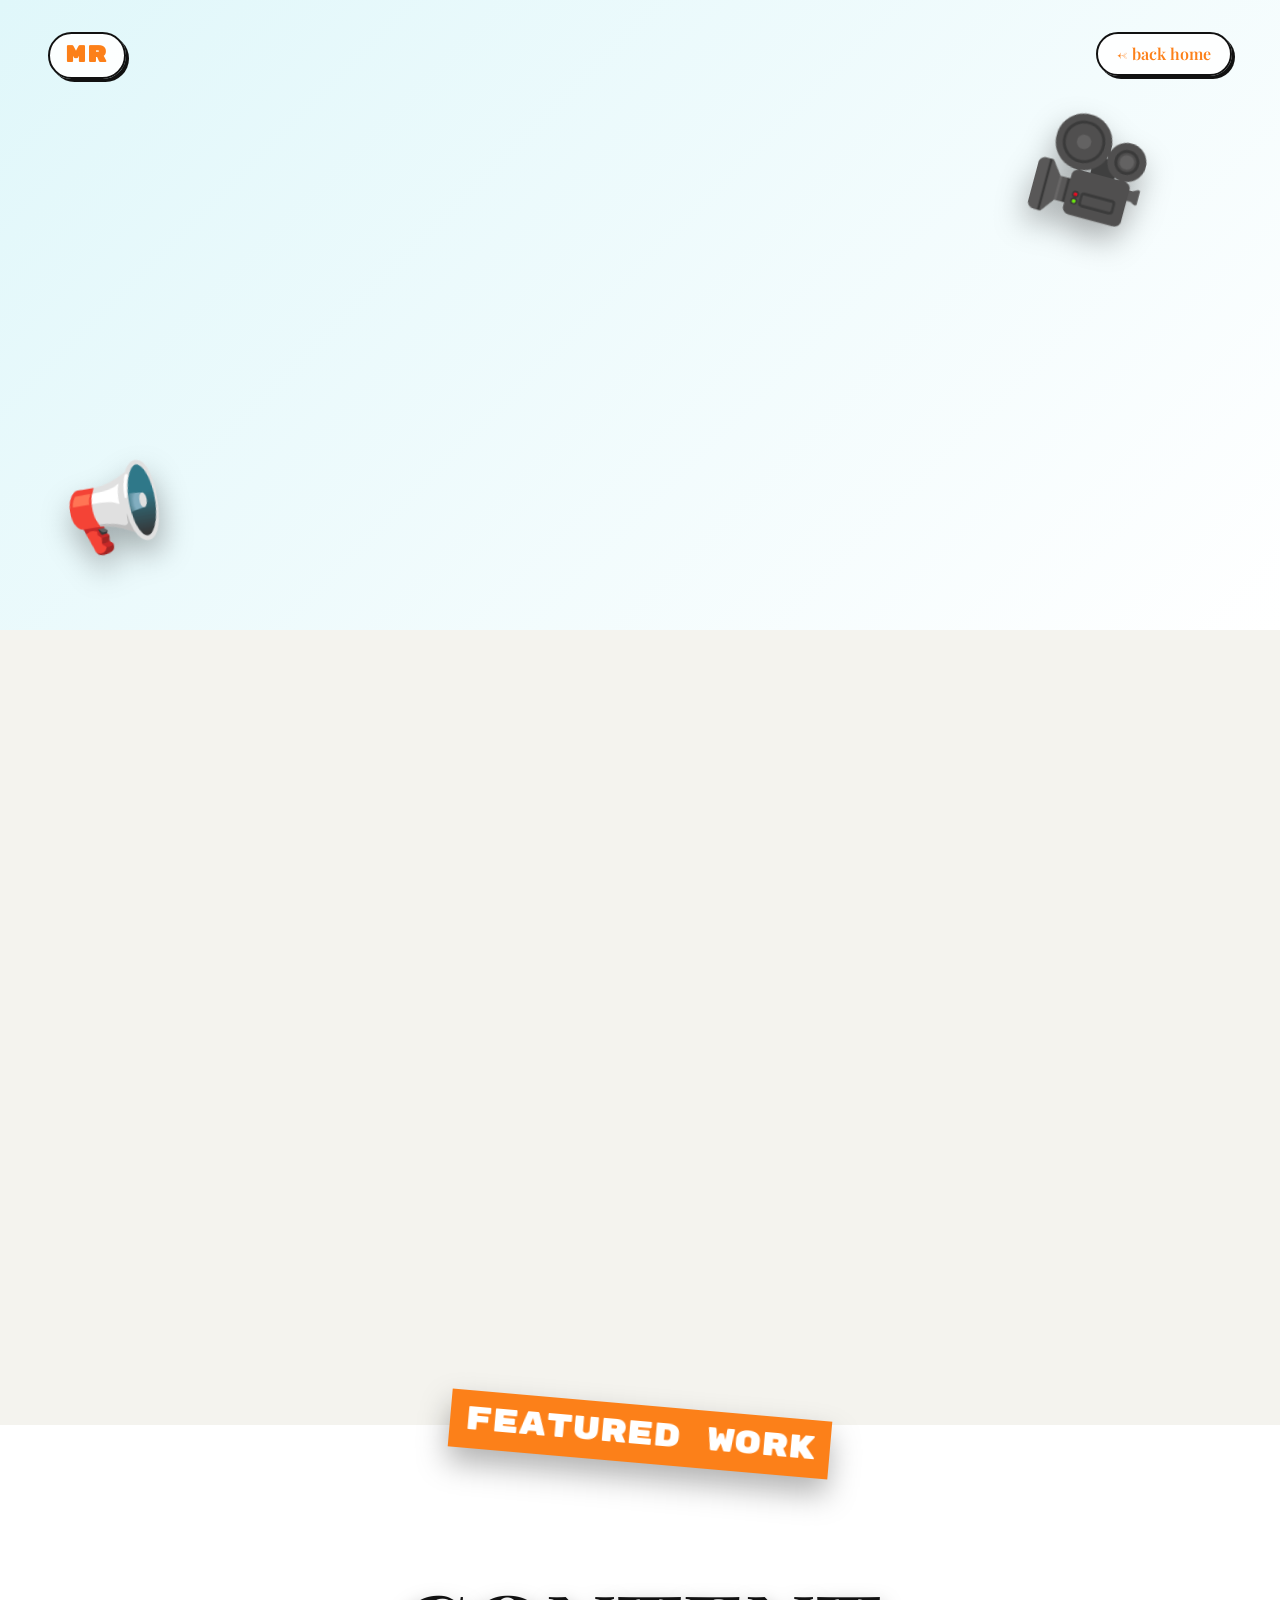
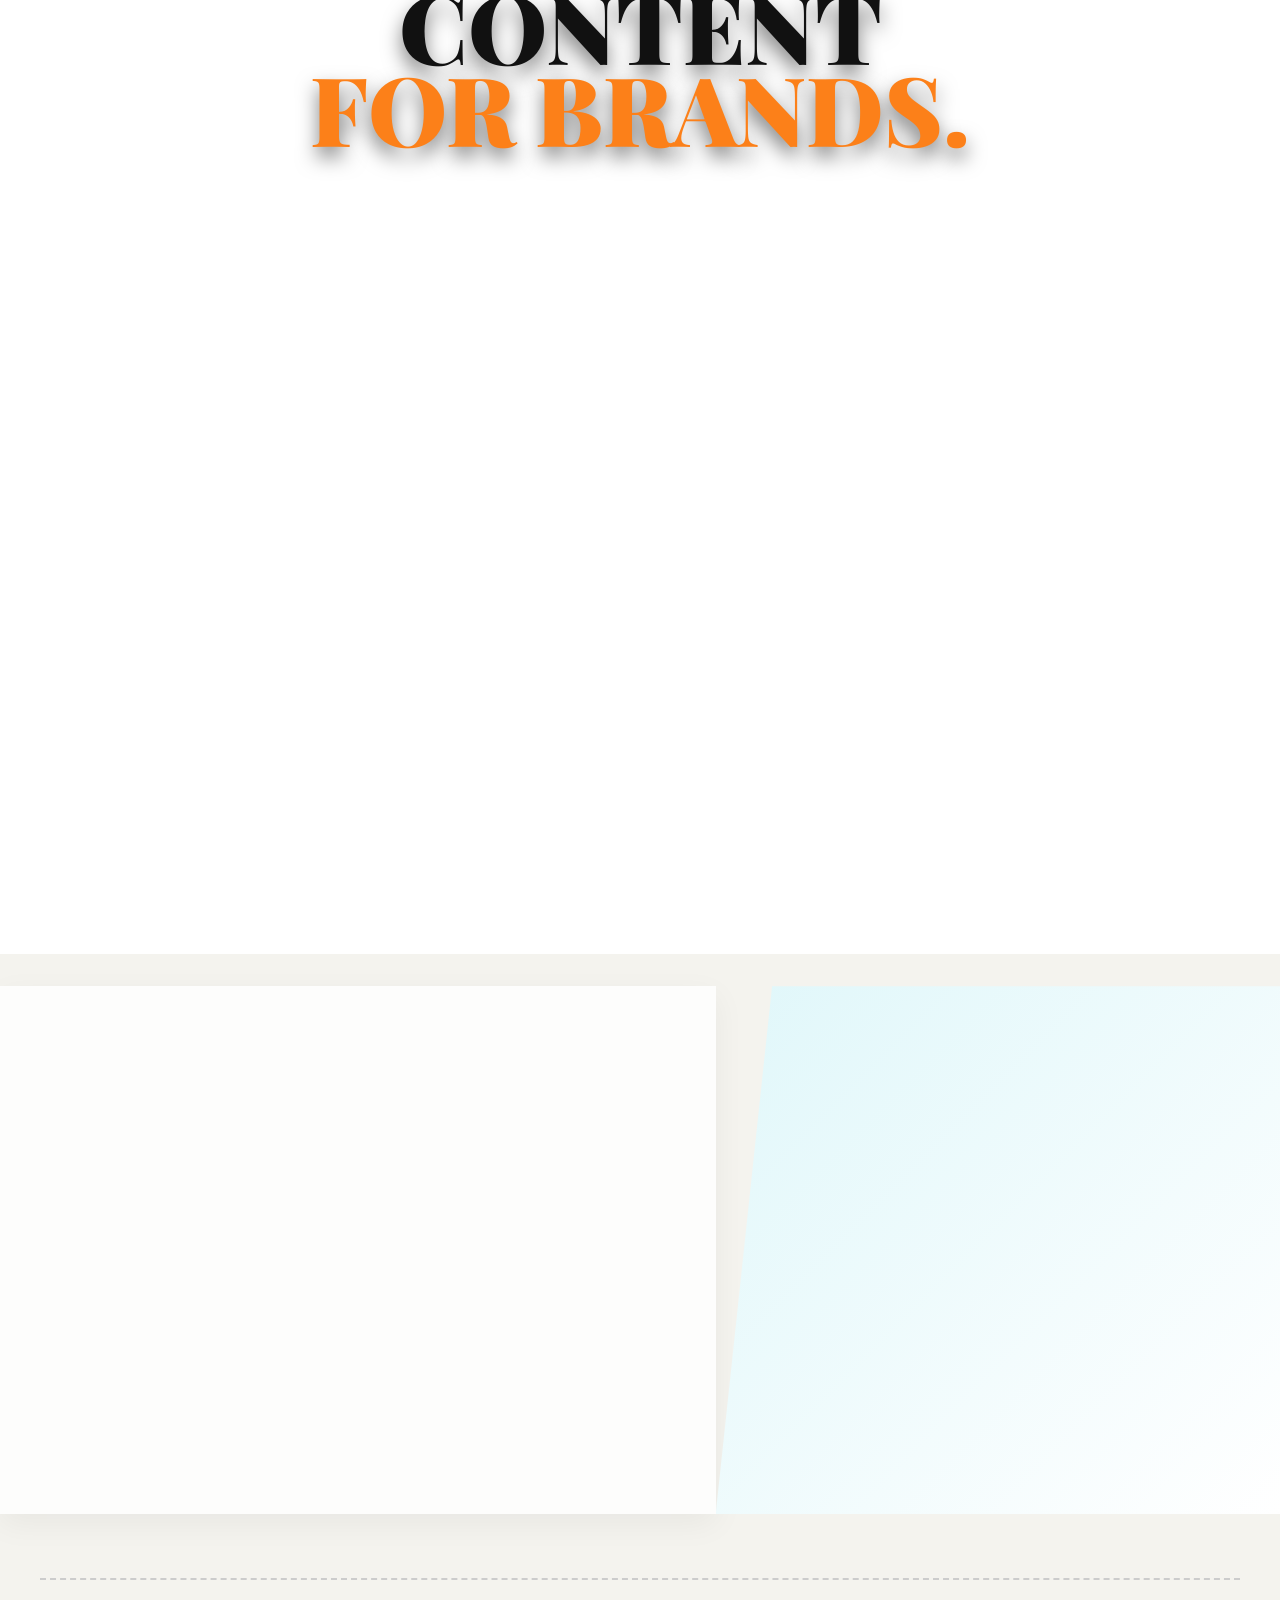
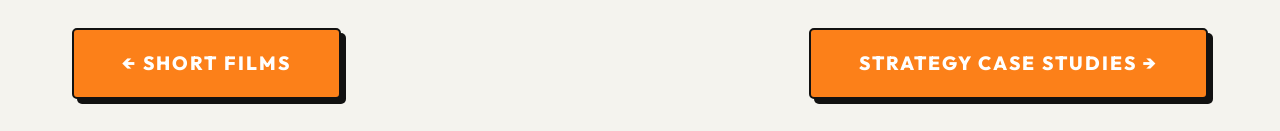
==== commit 39476221: "Complete portfolio refresh: Tools page, brand logos restoration, layout polish, and responsive fixes" ====
--- a/content-producer.html
+++ b/content-producer.html
@@ -5,7 +5,7 @@
     <meta name="viewport" content="width=device-width, initial-scale=1.0">
     <title>Content Producer | Mannan Rudia</title>
     <link rel="stylesheet" href="style.css">
-    <link href="https://fonts.googleapis.com/css2?family=Shadows+Into+Light&family=DotGothic16&family=Playfair+Display:ital,wght@0,400;0,900;1,400;1,900&family=Rubik+Mono+One&family=Outfit:wght@300;600;800;900&display=swap" rel="stylesheet">
+    <link href="https://fonts.googleapis.com/css2?family=Outfit:wght@300;600;800;900&family=Playfair+Display:ital,wght@0,400;0,500;0,600;0,700;1,400;1,500;1,600;1,700&family=Rubik+Mono+One&display=swap" rel="stylesheet">
     <style>
         body { background-color: #f4f3ee; overflow-x: hidden; }
 
@@ -23,7 +23,7 @@
         .vid-frame iframe, .vid-frame video { width: 100%; aspect-ratio: 16/9; border: none; background: #000; display: block; }
         .vid-frame.vertical iframe { aspect-ratio: 9/16; }
 
-        .polaroid-caption { font-family: 'Shadows Into Light', cursive; font-size: 2rem; color: #111; position: absolute; bottom: -40px; left: 20px; text-transform: uppercase; font-weight: bold; }
+        .polaroid-caption { font-family: var(--font-quote); font-size: 2rem; color: #111; position: absolute; bottom: -40px; left: 20px; text-transform: uppercase; font-weight: bold; }
         .stkr { position: absolute; z-index: 30; filter: drop-shadow(0 10px 10px rgba(0,0,0,0.3)); pointer-events: none; }
         
         .role-tag {
@@ -33,7 +33,7 @@
             padding: 4px 12px;
             border-radius: 4px;
             font-size: 0.8rem;
-            font-family: 'Outfit', sans-serif;
+            font-family: var(--font-body);
             margin-right: 8px;
             margin-bottom: 8px;
             text-transform: uppercase;
@@ -49,7 +49,7 @@
 
         .view-count-badge {
             position: absolute; top: -15px; right: -15px; background: #ff4500; color: #fff; 
-            font-family: 'Rubik Mono One', sans-serif; padding: 8px 14px; transform: rotate(12deg); 
+            font-family: var(--font-accent); padding: 8px 14px; transform: rotate(12deg); 
             z-index: 50; box-shadow: 5px 5px 0 #111; border: 2px solid #111; font-size: 1rem;
             letter-spacing: 1px;
         }
@@ -99,7 +99,7 @@
         }
 
         .reel-card-info h3 {
-            font-family: 'Rubik Mono One', sans-serif;
+            font-family: var(--font-accent);
             font-size: 1.1rem;
             line-height: 1.2;
             color: #111;
@@ -108,14 +108,14 @@
         }
 
         .reel-card-info p {
-            font-family: 'Outfit', sans-serif;
+            font-family: var(--font-body);
             font-size: 0.95rem;
             color: #666;
             line-height: 1.4;
         }
 
         .zine-num-tag {
-            font-family: 'Rubik Mono One';
+            font-family: var(--font-accent);
             color: #eee;
             font-size: 3rem;
             position: absolute;
@@ -133,9 +133,9 @@
 </head>
 <body>
     <nav class="navbar-pill">
-        <a href="index.html" class="pill-btn pill-logo" style="border: 2px solid #111; box-shadow: 3px 3px 0 #111;">mr</a>
+        <a href="index.html#work" class="pill-btn pill-logo" style="border: 2px solid #111; box-shadow: 3px 3px 0 #111;">mr</a>
         <div class="top-right-links">
-            <a href="index.html" class="pill-btn" style="border: 2px solid #111; box-shadow: 3px 3px 0 #111;">← back home</a>
+            <a href="index.html#work" class="pill-btn" style="border: 2px solid #111; box-shadow: 3px 3px 0 #111;">← back home</a>
         </div>
     </nav>
 
@@ -145,9 +145,9 @@
         <div class="zine-sticker" style="bottom: 10%; left: 5%; font-size: 5rem; transform: rotate(-10deg);">📢</div>
         
         <div style="text-align: center; max-width: 900px; position: relative; z-index: 5;" class="reveal-on-scroll">
-            <span style="font-family: 'DotGothic16', monospace; font-size: 1.2rem; color: #666; letter-spacing: 4px; text-transform: uppercase;">The Visual Operator</span>
+            <span style="font-family: var(--font-accent); font-size: 1.2rem; color: #666; letter-spacing: 4px; text-transform: uppercase;">The Visual Operator</span>
             <h1 class="zine-massive-text" style="color: #111; margin: 1rem 0; font-size: clamp(3rem, 10vw, 8rem);">Content<br><span class="zine-accent-highlight" style="font-size: 0.9em;">Producer.</span></h1>
-            <p style="font-family: 'Playfair Display', serif; font-size: 1.8rem; font-style: italic; color: #444; line-height: 1.3;">"Crafting high-octane narratives for personal brands and regional business powerhouses."</p>
+            <p style="font-family: var(--font-quote); font-size: 1.8rem; font-style: italic; color: #444; line-height: 1.3;">"Crafting high-octane narratives for personal brands and regional business powerhouses."</p>
         </div>
     </header>
 
@@ -207,7 +207,7 @@
         <div style="padding: 10rem 2rem 5rem; background: #fff; position: relative;">
             <div style="text-align: center; margin-bottom: 8rem;">
                 <h2 class="zine-massive-text" style="color: #111; font-size: clamp(3rem, 8vw, 6rem);">CONTENT<br><span class="zine-accent-highlight">FOR BRANDS.</span></h2>
-                <div class="zine-sticker" style="top: -20px; left: 50%; transform: translateX(-50%) rotate(5deg); font-size: 2rem; background: var(--accent); color: white; padding: 5px 15px; font-family: 'Rubik Mono One';">FEATURED WORK</div>
+                <div class="zine-sticker" style="top: -20px; left: 50%; transform: translateX(-50%) rotate(5deg); font-size: 2rem; background: var(--accent); color: white; padding: 5px 15px; font-family: var(--font-accent);">FEATURED WORK</div>
             </div>
 
             <div class="reels-zine-grid" style="margin-bottom: 0;">
@@ -235,7 +235,7 @@
                     <div class="zine-num-tag">05</div>
                     <div class="zine-tape top-left" style="background: rgba(255, 215, 0, 0.3);"></div>
                     <div class="reel-vid-wrapper" style="position: relative; overflow: hidden;">
-                        <img src="file:///Users/mannanrudia/.gemini/antigravity/brain/79cbb53e-6318-4bd6-879e-ef8f66b9dc38/media__1774904321583.png" style="width: 100%; height: 100%; object-fit: cover; opacity: 0.9;" alt="Poptein Thumbnail">
+                        <img src="media__1774904321583.png" style="width: 100%; height: 100%; object-fit: cover; opacity: 0.9;" alt="Poptein Thumbnail">
                         <div class="play-overlay" style="position: absolute; inset: 0; display: flex; align-items: center; justify-content: center; background: rgba(0,0,0,0.2); transition: background 0.3s;">
                             <div style="width: 60px; height: 60px; background: rgba(255,255,255,0.9); border-radius: 50%; display: flex; align-items: center; justify-content: center; box-shadow: 0 10px 30px rgba(0,0,0,0.5);">
                                 <span style="font-size: 1.5rem; margin-left: 5px; color: #f00;">▶</span>
@@ -274,7 +274,7 @@
         <div class="zine-split-container" style="z-index: 20;">
             <div class="zine-half half-paper" style="flex: 1.2; justify-content: flex-end; padding-right: 10%;">
                 <div class="reveal-on-scroll" style="max-width: 600px; text-align: right;">
-                    <div style="font-family: 'Rubik Mono One'; color: var(--brand); font-size: 1.2rem; margin-bottom: 0.5rem; text-align: right;">YOUTUBE PRODUCTION</div>
+                    <div style="font-family: var(--font-accent); color: var(--brand); font-size: 1.2rem; margin-bottom: 0.5rem; text-align: right;">YOUTUBE PRODUCTION</div>
                     <h2 class="zine-massive-text" style="color: #111; font-size: clamp(3rem, 6vw, 6rem); text-shadow: none; line-height: 0.9;">BUSINESS<br><span class="zine-accent-highlight" style="color: #111;">GITA.</span></h2>
                     
                     <div style="margin-top: 1.5rem; text-align: right;">
@@ -318,5 +318,6 @@
     <script src="https://cdnjs.cloudflare.com/ajax/libs/gsap/3.12.2/gsap.min.js"></script>
     <script src="https://cdnjs.cloudflare.com/ajax/libs/gsap/3.12.2/ScrollTrigger.min.js"></script>
     <script src="script.js"></script>
+    <script src="custom-cursor.js"></script>
 </body>
 </html>
--- a/style.css
+++ b/style.css
@@ -1,10 +1,11 @@
 :root {
     --text-light: #ffffff;
-    --accent: #fc8019; /* Swiggy Vibrant Orange */
+    --accent: #fc8019;
     --accent-dark: #cc5a00;
     --font-heading: 'Outfit', sans-serif;
     --font-body: 'Outfit', sans-serif;
-    --font-serif: 'Playfair Display', serif;
+    --font-quote: 'Playfair Display', serif;
+    --font-accent: 'Rubik Mono One', sans-serif;
 }
 
 * { margin: 0; padding: 0; box-sizing: border-box; }
@@ -54,19 +55,19 @@
 }
 .pill-btn {
     background: rgba(255, 255, 255, 0.9); border-radius: 30px;
-    color: var(--accent); font-family: var(--font-serif); font-weight: 600;
+    color: var(--accent); font-family: var(--font-quote); font-weight: 600;
     padding: 0.5rem 1.2rem; pointer-events: auto; cursor: pointer;
     box-shadow: 0 4px 15px rgba(0,0,0,0.05); transition: all 0.3s ease;
     display: flex; align-items: center; justify-content: center;
 }
 .pill-btn:hover, .audio-toggle-pill:hover { transform: translateY(-2px); }
-.pill-logo { font-family: 'DotGothic16', sans-serif; text-transform: lowercase; font-size: 1.4rem; padding: 0.3rem 1rem; letter-spacing: 2px; }
+.pill-logo { font-family: var(--font-accent); text-transform: lowercase; font-size: 1.4rem; padding: 0.3rem 1rem; letter-spacing: 2px; }
 
 /* PRE-HERO SECTION */
 .pre-hero {
     position: relative; height: 100vh; width: 100%;
-    /* Bright blue sky matching the user's specific hex request */
-    background: linear-gradient(to bottom, #75d4ff 0%, #99e8ff 100%);
+    /* Bright blue sky blending cleanly into white at the bottom for seamless merge */
+    background: linear-gradient(to bottom, #75d4ff 0%, #99e8ff 75%, #ffffff 100%);
     display: flex; flex-direction: column; justify-content: center; align-items: center;
     z-index: 50; overflow: hidden;
 }
@@ -79,7 +80,7 @@
 }
 
 .font-canvas {
-    font-family: 'Rubik Mono One', sans-serif; font-size: clamp(4rem, 10vw, 12rem); color: #ec100d; text-transform: uppercase;
+    font-family: var(--font-accent); font-size: clamp(4rem, 10vw, 12rem); color: #ec100d; text-transform: uppercase;
     position: relative; z-index: 2; line-height: 1; letter-spacing: 5px;
 }
 
@@ -87,7 +88,7 @@
     position: absolute;
     top: 0; left: 0;
     transform: translate(-10%, -80%);
-    font-family: 'DotGothic16', sans-serif;
+    font-family: var(--font-accent);
     font-size: clamp(1.5rem, 3vw, 3rem); color: #ec100d; letter-spacing: 8px; text-transform: lowercase;
     text-shadow: 1px 0 0 #ec100d, -1px 0 0 #ec100d, 0 1px 0 #ec100d, 0 -1px 0 #ec100d;
     z-index: 1;
@@ -99,7 +100,7 @@
     background: rgba(255, 255, 255, 0.95);
     padding: 1.5rem 3rem;
     border-radius: 60px;
-    font-family: var(--font-serif);
+    font-family: var(--font-quote);
     font-style: italic;
     font-size: clamp(1.1rem, 1.5vw, 1.4rem);
     color: #ec100d;
@@ -144,13 +145,13 @@
     display: flex; justify-content: center; align-items: center;
 }
 .cursive-text {
-    font-family: 'Shadows Into Light', cursive; font-size: 24px; color: #444; letter-spacing: 1px;
+    font-family: var(--font-quote); font-size: 24px; color: #444; letter-spacing: 1px;
 }
 
 /* SPLIT SCREEN BIO CONTAINER */
 .split-bio-container {
     position: relative;
-    background: url('assets/ghibli_bg.png') no-repeat center center / cover;
+    background: url('ghibli_bg.png') no-repeat center center / cover;
     background-attachment: fixed; /* Recovers the beautiful scrolling effect */
     padding: 2rem 2rem 8rem; width: 100%; overflow: hidden;
 }
@@ -161,7 +162,7 @@
 }
 .cloud-gradient-merge {
     position: absolute; top: 0; left: 0; width: 100%; height: 350px;
-    background: linear-gradient(to bottom, #ffffff 0%, rgba(255,255,255,0) 100%);
+    background: linear-gradient(to bottom, #ffffff 0%, rgba(244,243,238,0) 100%);
     z-index: 5; pointer-events: none;
 }
 .split-bio-flex {
@@ -176,11 +177,11 @@
 }
 
 .bio-header {
-    font-family: 'Outfit', sans-serif; font-weight: 900; font-size: clamp(3.5rem, 6vw, 6rem);
+    font-family: var(--font-body); font-weight: 900; font-size: clamp(3.5rem, 6vw, 6rem);
     line-height: 0.9; margin-bottom: 2rem; color: #111; letter-spacing: -2px; padding-bottom: 2rem; border-bottom: 2px dashed rgba(0,0,0,0.1); text-transform: uppercase;
 }
 .bio-body p {
-    font-family: 'Times New Roman', Times, serif; font-size: 1.5rem; color: #111;
+    font-family: var(--font-heading); font-size: 1.5rem; color: #111;
     line-height: 1.6; margin-bottom: 2rem; font-weight: 400; text-shadow: 0 1px 2px rgba(255,255,255,0.8); letter-spacing: -0.2px;
 }
 .bio-body strong {
@@ -217,7 +218,7 @@
 }
 .work-header { max-width: 1400px; margin: 0 auto; text-align: center; }
 .work-header h2 { font-size: 4rem; margin-bottom: 1rem; color: #111; }
-.work-header p { color: #007bb5; font-size: 1.3rem; margin-bottom: 5rem; }
+.work-header p { color: var(--accent); font-size: 1.3rem; margin-bottom: 5rem; }
 
 /* ── WORK EXPERIENCE (ZINE STYLE) ── */
 .projects-grid { 
@@ -234,7 +235,7 @@
     position: relative; 
     background: #fff; 
     padding: 1rem; 
-    box-shadow: 10px 10px 0 rgba(0,0,0,0.1); 
+    box-shadow: 2px 2px 0 rgba(0,0,0,0.05); 
     border: 2px solid #111;
     transition: transform 0.6s cubic-bezier(0.175, 0.885, 0.32, 1.275), box-shadow 0.4s ease;
     text-decoration: none;
@@ -247,7 +248,7 @@
 
 .project-card:hover {
     transform: rotate(0deg) translateY(-15px) scale(1.02) !important;
-    box-shadow: 25px 25px 0 rgba(0,0,0,0.15);
+    box-shadow: 5px 5px 0 rgba(0,0,0,0.08);
     z-index: 50;
 }
 
@@ -285,7 +286,7 @@
 /* Card Info */
 .card-info { padding: 1.5rem 0.5rem 0.5rem; }
 .card-info h3 { 
-    font-family: 'Rubik Mono One', sans-serif; 
+    font-family: var(--font-accent); 
     font-size: 1.1rem; 
     color: #111; 
     text-transform: uppercase;
@@ -300,7 +301,7 @@
     animation: float-sticker 4s ease-in-out infinite;
     pointer-events: none;
 }
-.stkr-views { top: 10px; right: -25px; background: #ff4500; color: #fff; font-family: 'Rubik Mono One'; padding: 5px 10px; font-size: 0.8rem; transform: rotate(15deg); border: 2px solid #111; }
+.stkr-views { top: 10px; right: -25px; background: #ff4500; color: #fff; font-family: var(--font-accent); padding: 5px 10px; font-size: 0.8rem; transform: rotate(15deg); border: 2px solid #111; }
 
 @keyframes float-sticker {
     0%, 100% { transform: translateY(0) rotate(0deg); }
@@ -320,37 +321,38 @@
 }
 .strategy-list.open { max-height: 2000px; opacity: 1; visibility: visible; margin-bottom: 6rem; }
 .strategy-item { display: flex; gap: 3rem; background: rgba(255,255,255,0.8); padding: 3rem; border-radius: 20px; border: 1px solid rgba(0, 0, 0, 0.05); box-shadow: 0 10px 30px rgba(0,0,0,0.05); }
-.strategy-index { font-family: 'Rubik Mono One', sans-serif; font-size: 3rem; color: var(--accent); opacity: 0.8; }
+.strategy-index { font-family: var(--font-accent); font-size: 3rem; color: var(--accent); opacity: 0.8; }
 .strategy-content h3 { font-size: 2.2rem; margin-bottom: 1rem; color: #111; text-transform: capitalize; }
 .strategy-content p { color: #444; font-size: 1.1rem; line-height: 1.6; }
 
 /* HORIZONTAL LOGO MARQUEE */
-.logo-marquee-section { padding: 4rem 0 3rem; background: linear-gradient(to bottom, #ffffff 0%, #f0f8ff 100%); border-top: none; }
+.logo-marquee-section { padding: 6rem 0 5rem; background: linear-gradient(to bottom, #ffffff 0%, #f9f9f9 100%); border-top: none; }
 .marquee-heading {
-    text-align: center; margin-bottom: 3.5rem;
-    font-family: 'Playfair Display', serif; font-style: italic; font-size: 1.8rem;
+    text-align: center; margin-bottom: 4rem;
+    font-family: var(--font-quote); font-style: italic; font-size: 2rem;
     color: #444; letter-spacing: 1px; text-transform: capitalize;
     font-weight: 700;
 }
-.logo-container { width: 100%; overflow: hidden; display: flex; }
-.logo-track { display: flex; gap: 4rem; animation: marquee 10.5s linear infinite; align-items: center; }
-.brand-logo, .brand-logo-text, .brand-logo-img { 
-    height: 70px; 
-    min-width: 160px; 
-    display: flex; 
+.logo-track { 
+    display: flex; gap: 5.4rem; 
+    animation: marquee 40s linear infinite; 
     align-items: center; 
-    justify-content: center; 
+    width: max-content;
+}
+.brand-logo { 
+    height: 110px; 
+    width: auto; 
+    object-fit: contain;
+    display: block; 
     flex-shrink: 0; 
-    opacity: 0.8; 
-    transition: opacity 0.3s, transform 0.3s;
-}
-.brand-logo-img img { 
-    max-height: 100%; 
-    max-width: 140px; 
-    width: auto; 
-    height: auto; 
-    object-fit: contain; 
-    display: block;
+    opacity: 1; 
+    transition: all 0.3s cubic-bezier(0.175, 0.885, 0.32, 1.275);
+}
+.brand-logo:hover { transform: scale(1.1); z-index: 10; }
+
+@keyframes marquee {
+    0% { transform: translateX(0); }
+    100% { transform: translateX(-50%); }
 }
 .brand-logo-text {
     font-family: var(--font-heading);
@@ -388,7 +390,7 @@
 /* Right: quote side */
 .testi-quote-side { position: relative; }
 .testi-bigquote {
-    font-family: 'Playfair Display', serif; font-size: 8rem; line-height: 0.8;
+    font-family: var(--font-quote); font-size: 8rem; line-height: 0.8;
     color: rgba(0,0,0,0.08); position: absolute; top: -2rem; left: -1rem;
     pointer-events: none; user-select: none;
 }
@@ -396,7 +398,7 @@
 .testi-slide { display: none; }
 .testi-slide.active { display: block; }
 .testi-text {
-    font-family: 'Playfair Display', serif; font-style: italic;
+    font-family: var(--font-quote); font-style: italic;
     font-size: clamp(1.4rem, 2.5vw, 2rem); color: #111; line-height: 1.5;
     margin-bottom: 2rem;
 }
@@ -421,9 +423,29 @@
 .hobbies-scatter { display: flex; justify-content: center; gap: 2.5rem; flex-wrap: wrap; max-width: 1200px; margin: 0 auto; }
 .hobby-polaroid {
     width: 250px; height: 320px; background: rgba(255,255,255,0.95); padding: 12px 12px 50px 12px;
-    box-shadow: 0 20px 40px rgba(0,0,0,0.6); display: flex; flex-direction: column; align-items: center;
-    transition: transform 0.4s; cursor: grab; position: relative; border-radius: 4px;
-}
+    box-shadow: 0 4px 12px rgba(0,0,0,0.15); display: flex; flex-direction: column; align-items: center;
+    transition: transform 0.4s; cursor: grab; position: relative; border-radius: 4px; z-index: 1;
+}
+
+/* Metrics Badge */
+.hobby-badge {
+    position: absolute;
+    top: -12px;
+    right: -12px;
+    background: #71E300; /* Neon Snap Green */
+    color: #111;
+    padding: 4px 10px;
+    font-family: var(--font-body);
+    font-size: 0.7rem;
+    font-weight: 800;
+    border-radius: 50px;
+    border: 1.5px solid #111;
+    box-shadow: 0 2px 5px rgba(113, 227, 0, 0.1);
+    z-index: 10;
+    text-transform: uppercase;
+    letter-spacing: 0.1em;
+}
+
 .hobby-polaroid img { width: 100%; height: 255px; object-fit: cover; background: #333; margin-bottom: 8px; border-radius: 2px; flex-shrink: 0; }
 .hobby-polaroid .caption { 
     position: absolute; 
@@ -433,7 +455,7 @@
     text-align: center;
     color: #111; 
     font-weight: bold; 
-    font-family: 'Shadows Into Light', var(--font-body); 
+    font-family: var(--font-quote); 
     font-size: 1.1rem; 
     text-transform: uppercase; 
     line-height: 1.1;
@@ -442,15 +464,11 @@
     justify-content: center;
     height: 35px; /* Fits perfectly in the bottom white space */
 }
-/* Specific minor organic rotations to keep it zine-like but clean */
-.hobby-polaroid:nth-child(1) { transform: rotate(-2deg) translateY(-110px); }
-.hobby-polaroid:nth-child(2) { transform: rotate(1deg) translateY(-110px); }
-.hobby-polaroid:nth-child(3) { transform: rotate(-1.5deg) translateY(-110px); }
-.hobby-polaroid:nth-child(4) { transform: rotate(2deg) translateY(-110px); }
-.hobby-polaroid:nth-child(5) { transform: rotate(-2deg) translateY(40px); }
-.hobby-polaroid:nth-child(6) { transform: rotate(1.5deg) translateY(40px); }
-.hobby-polaroid:nth-child(7) { transform: rotate(-1deg) translateY(40px); }
-.hobby-polaroid:hover { transform: scale(1.15) rotate(0deg) !important; z-index: 10; box-shadow: 0 30px 60px rgba(0,0,0,0.8); }
+/* Organic rotations only, no vertical offsets */
+.hobby-polaroid:nth-child(even) { transform: rotate(1.5deg); }
+.hobby-polaroid:nth-child(odd) { transform: rotate(-1.5deg); }
+
+.hobby-polaroid:hover { transform: scale(1.1) rotate(0deg) !important; z-index: 10; box-shadow: 0 10px 25px rgba(0,0,0,0.25); }
 
 /* FOOTER */
 .footer { position: relative; height: 70vh; display: flex; align-items: center; justify-content: center; text-align: center; }
@@ -472,13 +490,13 @@
 .scrolling-text-side { flex: 1; padding: 10vh 0; }
 .scrolling-text-side h2 { font-size: 4.5rem; line-height: 1.1; font-weight: 800; font-family: var(--font-heading); color: #111; margin-bottom: 2rem; }
 .scrolling-text-side h2 span { color: var(--accent); }
-.scrolling-text-side .big-quote { font-family: var(--font-serif); font-style: italic; font-size: 2rem; color: #444; border-left: 5px solid var(--accent); padding-left: 2rem; margin-top: 3rem; }
+.scrolling-text-side .big-quote { font-family: var(--font-quote); font-style: italic; font-size: 2rem; color: #444; border-left: 5px solid var(--accent); padding-left: 2rem; margin-top: 3rem; }
 
 .overlap-image-layout { display: flex; align-items: center; position: relative; margin: 10rem 0; padding: 0 2rem; }
 .overlap-image { width: 45%; border-radius: 20px; box-shadow: 0 30px 60px rgba(0,0,0,0.2); position: relative; z-index: 1; }
 .overlap-text { width: 65%; margin-left: -10%; position: relative; z-index: 2; padding: 4rem; background: rgba(255,255,255,0.95); backdrop-filter: blur(10px); border-radius: 20px; box-shadow: 0 20px 50px rgba(0,0,0,0.1); }
 .overlap-text h2 { font-size: clamp(2rem, 4vw, 4rem); font-family: var(--font-heading); color: #2a2a2a; margin-bottom: 1rem; }
-.overlap-text h2 em { color: var(--accent); font-family: var(--font-serif); font-weight: normal; }
+.overlap-text h2 em { color: var(--accent); font-family: var(--font-quote); font-weight: normal; }
 
 .reveal-on-scroll { opacity: 0; transform: translateY(50px); transition: all 0.8s cubic-bezier(0.25, 1, 0.5, 1); }
 .reveal-on-scroll.is-revealed { opacity: 1; transform: translateY(0); }
@@ -509,7 +527,7 @@
 }
 
 .zine-massive-text {
-    font-size: clamp(4rem, 8vw, 10rem); font-family: 'Playfair Display', serif; font-weight: 900;
+    font-size: clamp(4rem, 8vw, 10rem); font-family: var(--font-quote); font-weight: 900;
     line-height: 0.85; text-transform: uppercase; margin: 0; color: #fff; text-shadow: 0 10px 20px rgba(0,0,0,0.5); z-index: 5;
 }
 .zine-accent-highlight { color: var(--accent); }
@@ -679,7 +697,7 @@
 }
 
 .sticky-note-text {
-    font-family: 'Shadows Into Light', cursive;
+    font-family: var(--font-quote);
     font-size: 1.8rem;
     font-weight: 700;
     color: #111;
@@ -695,7 +713,7 @@
     position: relative;
 }
 .hub-heading {
-    font-family: 'Rubik Mono One', sans-serif;
+    font-family: var(--font-accent);
     font-size: clamp(2.5rem, 5vw, 4.5rem);
     line-height: 0.9;
     color: #111;
@@ -704,7 +722,7 @@
     text-shadow: 4px 4px 0 rgba(0,0,0,0.05);
 }
 .hub-sub {
-    font-family: 'Outfit', sans-serif;
+    font-family: var(--font-body);
     font-size: 1.4rem;
     font-weight: 600;
     color: var(--accent);
@@ -726,7 +744,7 @@
     background: #fff;
     border: 2.5px solid #111;
     border-radius: 12px;
-    font-family: 'Outfit', sans-serif;
+    font-family: var(--font-body);
     font-size: 1.1rem;
     font-weight: 800;
     color: #111;
@@ -870,7 +888,7 @@
     padding: 0 2rem;
 }
 .footer-content h2 {
-    font-family: 'Outfit', sans-serif;
+    font-family: var(--font-body);
     font-weight: 900;
     font-size: clamp(3rem, 7vw, 6rem);
     color: #fff;
@@ -908,7 +926,7 @@
 }
 
 .zine-card-image { width: 100%; height: auto; border-radius: 4px; display: block; }
-.zine-card-caption { font-family: 'Shadows Into Light', cursive; font-size: 1.8rem; color: #111; margin-top: 1rem; display: block; }
+.zine-card-caption { font-family: var(--font-quote); font-size: 1.8rem; color: #111; margin-top: 1rem; display: block; }
 
 /* Scrapbook Spread Utility */
 .scrapbook-spread { position: relative; width: 100%; margin: 4rem 0; min-height: 500px; }
@@ -919,13 +937,13 @@
     padding: 0 10px; border-radius: 2px; border: 2px solid #111;
     display: inline-block; box-shadow: 2px 2px 0 #111; color: #111;
     transform: rotate(-1.5deg); margin: 0 5px; font-weight: 800;
-    font-family: 'Times New Roman', Times, serif; font-style: italic;
+    font-family: var(--font-heading); font-style: italic;
 }
 .quirky-highlight-alt {
     background: var(--brand);
     padding: 0 10px; border-radius: 2px; color: #fff; text-shadow: none; display: inline-block;
     transform: rotate(1deg); margin: 0 5px; font-weight: 800;
-    font-family: 'Times New Roman', Times, serif; font-style: italic;
+    font-family: var(--font-heading); font-style: italic;
 }
 .ppt-placeholder {
     width: 100%; min-height: 250px; background: #fdfdfd;
@@ -936,7 +954,7 @@
 }
 .ppt-placeholder:hover { transform: scale(1.02) rotate(0deg); }
 .ppt-placeholder::before {
-    content: 'INSERT PPT IMAGE HERE 📎'; font-family: 'Shadows Into Light', cursive;
+    content: 'INSERT PPT IMAGE HERE 📎'; font-family: var(--font-quote);
     color: var(--accent); font-size: 1.5rem; text-align: center; font-weight: bold;
 }
 
@@ -956,7 +974,7 @@
 }
 .story-badge-container:hover { transform: scale(1.05) rotate(0deg); }
 .story-badge-text {
-    font-family: 'Playfair Display', serif;
+    font-family: var(--font-quote);
     font-size: 1.3rem;
     line-height: 1.4;
     color: #1a2a6c; /* Deep navy blue */
@@ -975,3 +993,76 @@
     .story-badge-container { position: relative; bottom: auto; right: auto; margin: 3rem auto; text-align: center; }
     .story-badge-text { text-align: center; font-size: 1.5rem; }
 }
+
+/* ── CUSTOM CURSOR ── */
+body.custom-cursor-active, body.custom-cursor-active * {
+    cursor: none !important;
+}
+
+#custom-cursor-dot {
+    position: fixed;
+    top: 0; left: 0;
+    width: 24px; height: 28px;
+    background-image: url("data:image/svg+xml;utf8,<svg width='24' height='24' viewBox='0 0 24 24' fill='none' xmlns='http://www.w3.org/2000/svg'><path d='M5 2L19 10L13 13L16 22L12 23L9 14L4 18V2Z' fill='white' stroke='%23111' stroke-width='2' stroke-linejoin='round'/></svg>");
+    background-size: contain;
+    background-repeat: no-repeat;
+    pointer-events: none;
+    z-index: 999999;
+    opacity: 0;
+    transition: opacity 0.3s ease;
+    transform-origin: top left;
+}
+
+#custom-cursor-label {
+    position: fixed;
+    top: 0; left: 0;
+    background: var(--accent);
+    color: #111;
+    font-family: var(--font-accent);
+    font-size: 0.70rem;
+    padding: 6px 12px;
+    border-radius: 4px;
+    border: 2px solid #111;
+    box-shadow: 2px 2px 0 #111;
+    pointer-events: none;
+    z-index: 999999;
+    opacity: 0;
+    transition: opacity 0.3s ease, background 0.2s ease, color 0.2s ease;
+    letter-spacing: 1px;
+    text-transform: uppercase;
+}
+
+#custom-cursor-dot.visible, #custom-cursor-label.visible {
+    opacity: 1;
+}
+
+/* ── BRAND NAME TAGS — Text marquee replacing logo images ── */
+.brand-name-tag {
+    font-family: var(--font-accent);
+    font-size: 1.5rem;
+    font-weight: 900;
+    letter-spacing: 2px;
+    text-transform: uppercase;
+    white-space: nowrap;
+    flex-shrink: 0;
+    padding: 2px 0;
+    transition: transform 0.3s ease;
+}
+.brand-name-tag:hover { transform: scale(1.12); }
+
+/* ── CATCH-ME SECTION — Remove fog gradient that bleeds into it ── */
+.catch-me-section {
+    position: relative;
+    z-index: 10;
+    background: #fff;
+}
+.catch-me-section::before {
+    display: none !important;
+}
+
+/* Hide any beach/fog element on last section */
+.beach-graphic,
+.footer-fog,
+.sand-fade {
+    display: none !important;
+}
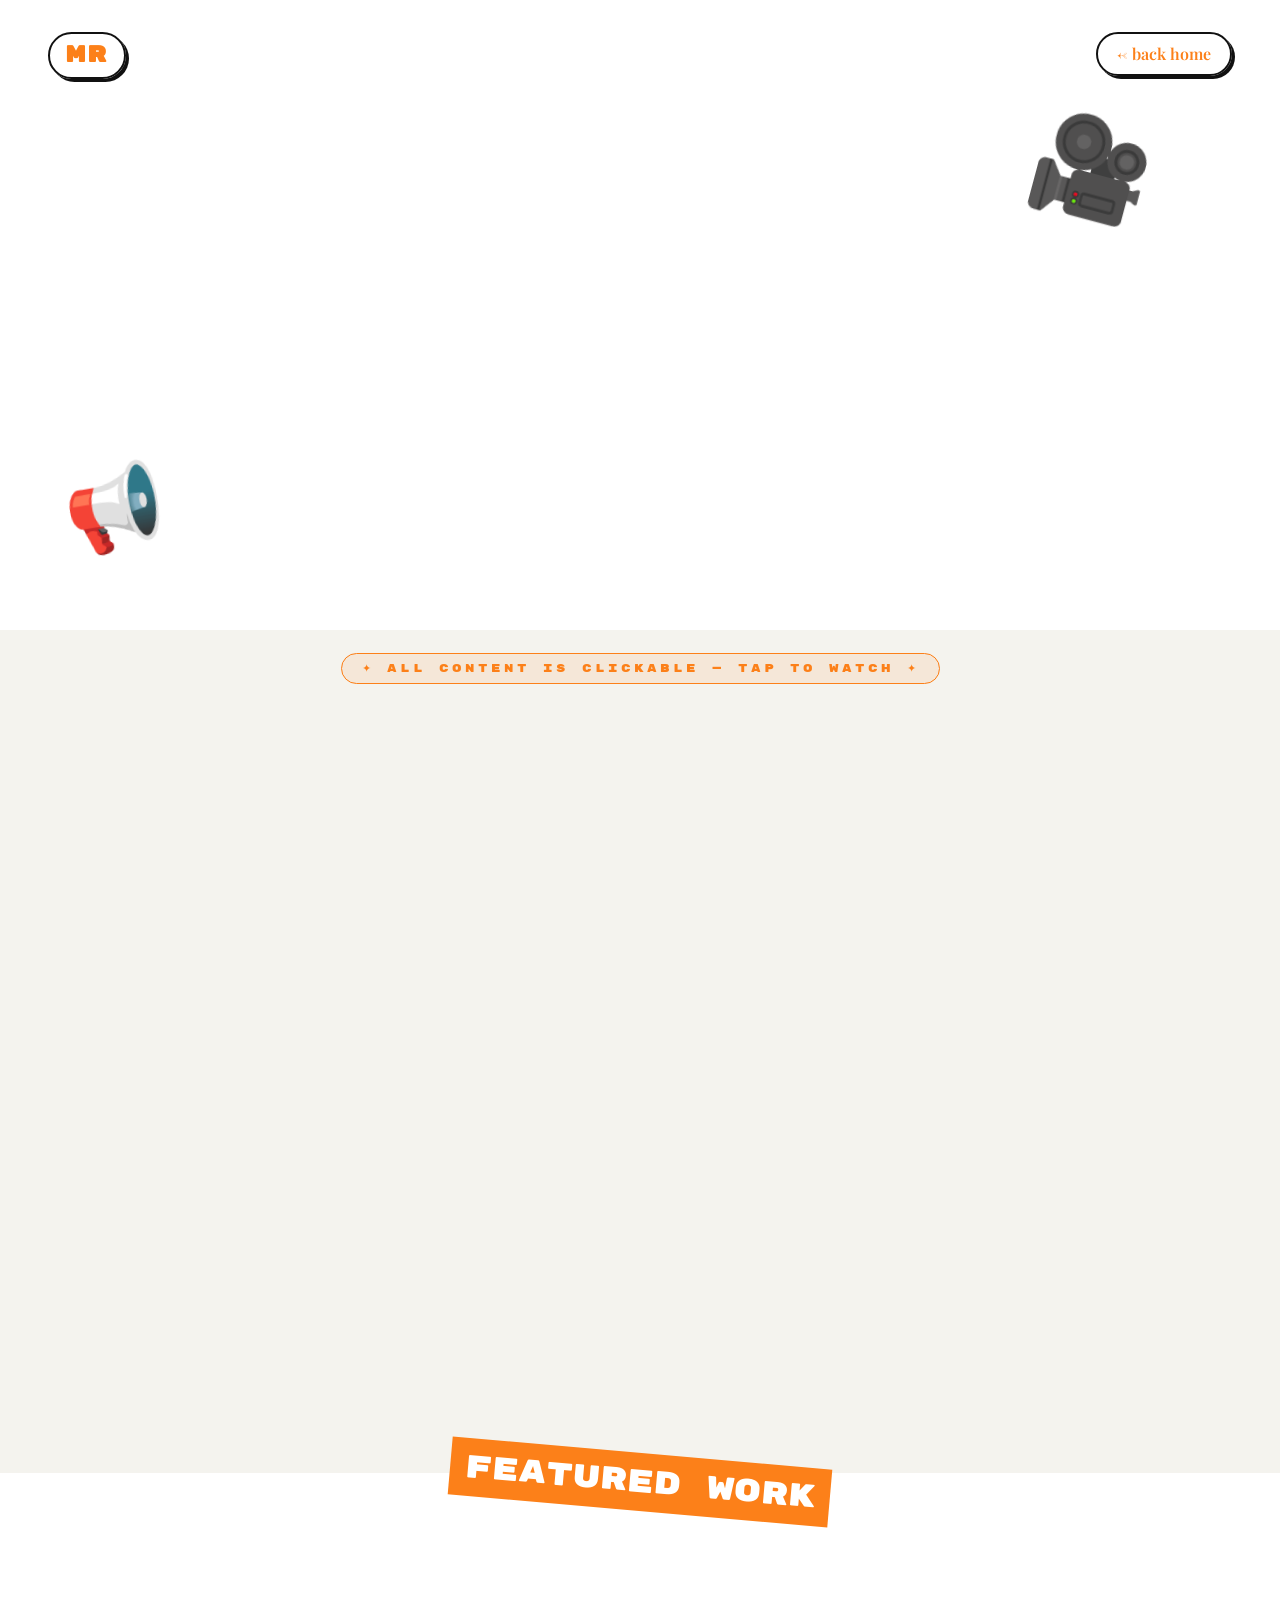
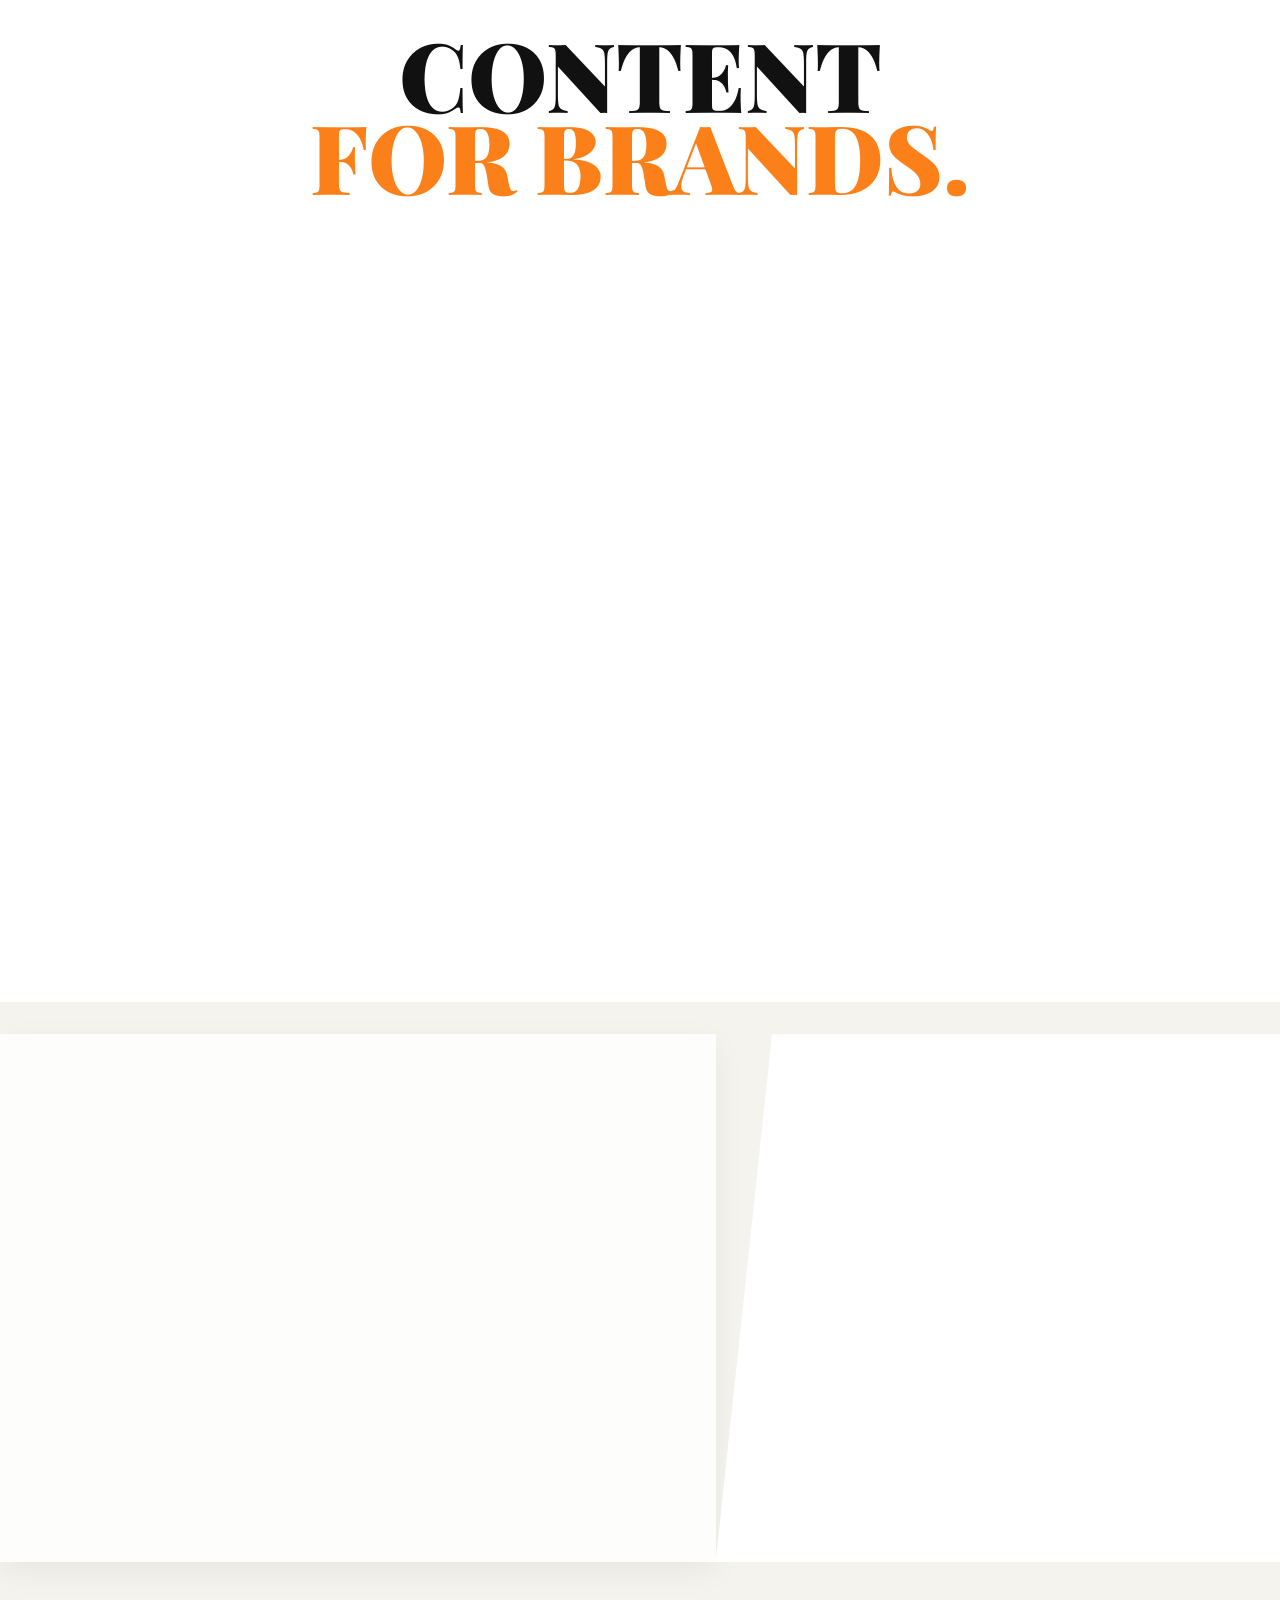
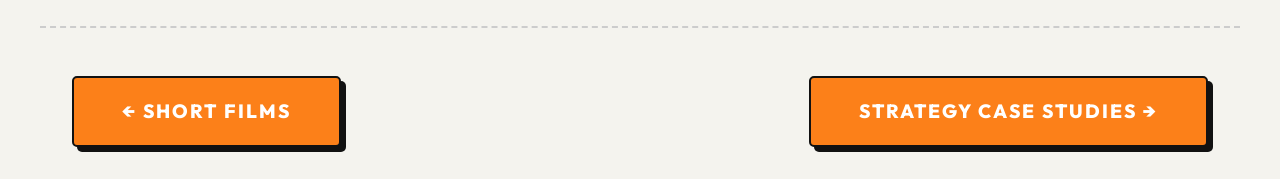
==== commit ae0b7eb4: "Final polish: Mobile responsiveness, adjusted typography, shadow reduction, and updated tool logos" ====
--- a/content-producer.html
+++ b/content-producer.html
@@ -24,7 +24,7 @@
         .vid-frame.vertical iframe { aspect-ratio: 9/16; }
 
         .polaroid-caption { font-family: var(--font-quote); font-size: 2rem; color: #111; position: absolute; bottom: -40px; left: 20px; text-transform: uppercase; font-weight: bold; }
-        .stkr { position: absolute; z-index: 30; filter: drop-shadow(0 10px 10px rgba(0,0,0,0.3)); pointer-events: none; }
+        .stkr { position: absolute; z-index: 30; pointer-events: none; }
         
         .role-tag {
             display: inline-block;
@@ -146,13 +146,17 @@
         
         <div style="text-align: center; max-width: 900px; position: relative; z-index: 5;" class="reveal-on-scroll">
             <span style="font-family: var(--font-accent); font-size: 1.2rem; color: #666; letter-spacing: 4px; text-transform: uppercase;">The Visual Operator</span>
-            <h1 class="zine-massive-text" style="color: #111; margin: 1rem 0; font-size: clamp(3rem, 10vw, 8rem);">Content<br><span class="zine-accent-highlight" style="font-size: 0.9em;">Producer.</span></h1>
+            <h1 class="zine-massive-text" style="color: #111; margin: 1rem 0; font-size: clamp(3rem, 10vw, 8rem);">Content<br><span class="zine-accent-highlight" style="font-size: 0.9em; color: var(--accent);">Producer.</span></h1>
             <p style="font-family: var(--font-quote); font-size: 1.8rem; font-style: italic; color: #444; line-height: 1.3;">"Crafting high-octane narratives for personal brands and regional business powerhouses."</p>
         </div>
     </header>
 
     <main>
         
+        <!-- Clickable note -->
+        <div style="text-align: center; padding: 1.5rem 2rem 0; margin-bottom: -1rem;">
+            <span style="font-family: var(--font-accent); font-size: 0.7rem; letter-spacing: 3px; text-transform: uppercase; color: var(--accent); background: rgba(252,128,25,0.1); padding: 8px 20px; border-radius: 30px; border: 1.5px solid var(--accent);">✦ All content is clickable — tap to watch ✦</span>
+        </div>
         <!-- REELS ZINE GRID (01, 02, 03) -->
         <div class="reels-zine-grid">
             
@@ -206,7 +210,7 @@
         <!-- SECTION 5: CONTENT FOR BRANDS -->
         <div style="padding: 10rem 2rem 5rem; background: #fff; position: relative;">
             <div style="text-align: center; margin-bottom: 8rem;">
-                <h2 class="zine-massive-text" style="color: #111; font-size: clamp(3rem, 8vw, 6rem);">CONTENT<br><span class="zine-accent-highlight">FOR BRANDS.</span></h2>
+                <h2 class="zine-massive-text" style="color: #111; font-size: clamp(3rem, 8vw, 6rem);">CONTENT<br><span class="zine-accent-highlight" style="color: var(--accent);">FOR BRANDS.</span></h2>
                 <div class="zine-sticker" style="top: -20px; left: 50%; transform: translateX(-50%) rotate(5deg); font-size: 2rem; background: var(--accent); color: white; padding: 5px 15px; font-family: var(--font-accent);">FEATURED WORK</div>
             </div>
 
@@ -275,7 +279,7 @@
             <div class="zine-half half-paper" style="flex: 1.2; justify-content: flex-end; padding-right: 10%;">
                 <div class="reveal-on-scroll" style="max-width: 600px; text-align: right;">
                     <div style="font-family: var(--font-accent); color: var(--brand); font-size: 1.2rem; margin-bottom: 0.5rem; text-align: right;">YOUTUBE PRODUCTION</div>
-                    <h2 class="zine-massive-text" style="color: #111; font-size: clamp(3rem, 6vw, 6rem); text-shadow: none; line-height: 0.9;">BUSINESS<br><span class="zine-accent-highlight" style="color: #111;">GITA.</span></h2>
+                    <h2 class="zine-massive-text" style="color: #111; font-size: clamp(3rem, 6vw, 6rem); line-height: 0.9;">BUSINESS<br><span class="zine-accent-highlight" style="color: #111;">GITA.</span></h2>
                     
                     <div style="margin-top: 1.5rem; text-align: right;">
                         <span class="role-tag">Script Writer</span>
--- a/style.css
+++ b/style.css
@@ -104,7 +104,6 @@
     font-style: italic;
     font-size: clamp(1.1rem, 1.5vw, 1.4rem);
     color: #ec100d;
-    box-shadow: inset 0 -5px 15px rgba(0,0,0,0.03), 0 15px 35px rgba(255,255,255,0.8);
     z-index: 65;
     pointer-events: none;
     white-space: nowrap;
@@ -494,7 +493,7 @@
 
 .overlap-image-layout { display: flex; align-items: center; position: relative; margin: 10rem 0; padding: 0 2rem; }
 .overlap-image { width: 45%; border-radius: 20px; box-shadow: 0 30px 60px rgba(0,0,0,0.2); position: relative; z-index: 1; }
-.overlap-text { width: 65%; margin-left: -10%; position: relative; z-index: 2; padding: 4rem; background: rgba(255,255,255,0.95); backdrop-filter: blur(10px); border-radius: 20px; box-shadow: 0 20px 50px rgba(0,0,0,0.1); }
+.overlap-text { width: 65%; margin-left: -10%; position: relative; z-index: 2; padding: 4rem; background: rgba(255,255,255,0.95); border-radius: 20px; }
 .overlap-text h2 { font-size: clamp(2rem, 4vw, 4rem); font-family: var(--font-heading); color: #2a2a2a; margin-bottom: 1rem; }
 .overlap-text h2 em { color: var(--accent); font-family: var(--font-quote); font-weight: normal; }
 
@@ -503,7 +502,7 @@
 
 /* SCRAPBOOK & ZINE SPECIFIC AESTHETICS */
 .soft-bg-vibrant {
-    background: linear-gradient(135deg, #e0f7fa 0%, #ffffff 100%);
+    background: #fff;
     position: relative; overflow: hidden; color: #111;
 }
 
@@ -516,7 +515,7 @@
 .zine-half.half-paper { background: #fdfdfc; color: #111; z-index: 2; box-shadow: 0 10px 30px rgba(0,0,0,0.05); }
 
 .zine-floating-card {
-    background: #fff; padding: 2rem; border-radius: 5px; box-shadow: 0 30px 60px rgba(0,0,0,0.3);
+    background: #fff; padding: 2rem; border-radius: 5px;
     border: 1px solid #eee; display: inline-block; position: relative; z-index: 10;
 }
 .zine-id-card {
@@ -528,7 +527,7 @@
 
 .zine-massive-text {
     font-size: clamp(4rem, 8vw, 10rem); font-family: var(--font-quote); font-weight: 900;
-    line-height: 0.85; text-transform: uppercase; margin: 0; color: #fff; text-shadow: 0 10px 20px rgba(0,0,0,0.5); z-index: 5;
+    line-height: 0.85; text-transform: uppercase; margin: 0; color: #111; z-index: 5;
 }
 .zine-accent-highlight { color: var(--accent); }
 
@@ -539,7 +538,7 @@
 
 /* FLOATING ASSETS AND PAGINATION */
 .zine-sticker {
-    position: absolute; z-index: 50; filter: drop-shadow(0 15px 15px rgba(0,0,0,0.3)); pointer-events: none;
+    position: absolute; z-index: 50; pointer-events: none;
     animation: float-sticker 6s ease-in-out infinite; user-select: none;
 }
 @keyframes float-sticker {
@@ -719,7 +718,7 @@
     color: #111;
     margin-bottom: 1.5rem;
     letter-spacing: -3px;
-    text-shadow: 4px 4px 0 rgba(0,0,0,0.05);
+    text-shadow: none;
 }
 .hub-sub {
     font-family: var(--font-body);
@@ -905,7 +904,7 @@
    ────────────────────────────────────────────────────────────────────────── */
 
 .zine-element-card {
-    background: #fff; padding: 2rem; border-radius: 5px; box-shadow: 0 30px 60px rgba(0,0,0,0.3);
+    background: #fff; padding: 2rem; border-radius: 5px;
     border: 1px solid #eee; display: inline-block; position: relative; z-index: 10;
 }
 
@@ -916,7 +915,7 @@
 }
 
 .sticker-float {
-    position: absolute; z-index: 50; filter: drop-shadow(0 15px 15px rgba(0,0,0,0.3)); pointer-events: none;
+    position: absolute; z-index: 50; pointer-events: none;
     animation: zine-float 6s ease-in-out infinite; user-select: none; font-size: 4rem;
 }
 
@@ -1066,3 +1065,228 @@
 .sand-fade {
     display: none !important;
 }
+
+/* ==========================================================
+   MOBILE RESPONSIVE — max-width 768px
+   ========================================================== */
+@media (max-width: 768px) {
+
+    /* ── NAVBAR ── */
+    .navbar-pill {
+        padding: 1rem 1.2rem;
+        flex-wrap: nowrap;
+        align-items: center;
+    }
+    .top-right-links, .nav-links {
+        gap: 0.4rem;
+        flex-wrap: nowrap;
+        overflow-x: auto;
+        -webkit-overflow-scrolling: touch;
+        scrollbar-width: none;
+    }
+    .top-right-links::-webkit-scrollbar { display: none; }
+    .pill-btn {
+        padding: 0.35rem 0.7rem;
+        font-size: 0.72rem;
+        white-space: nowrap;
+    }
+    .pill-logo { font-size: 1rem; padding: 0.25rem 0.7rem; }
+    .audio-toggle-wrapper { bottom: 16px; left: 16px; }
+    .audio-toggle-pill { font-size: 0.85rem; padding: 0.6rem 1.2rem; }
+
+    /* ── PRE-HERO / SKY ── */
+    .pre-hero { height: 90vh; }
+    .font-canvas { font-size: clamp(3rem, 18vw, 6rem); letter-spacing: 2px; }
+    .absolute-top-left { font-size: clamp(1rem, 5vw, 1.8rem); letter-spacing: 4px; }
+    .text-cloud { font-size: 0.85rem; padding: 0.8rem 1.4rem; white-space: nowrap; }
+    .t-cloud-1 { top: 8%; left: 4%; }
+    .t-cloud-2 { top: 22%; right: 2%; }
+    .t-cloud-3 { top: 62%; left: 6%; }
+    .hero-title-box { margin-top: -4rem; }
+
+    /* ── BIO SPLIT ── */
+    .split-bio-container { padding: 4rem 1.2rem 6rem; }
+    .split-bio-flex {
+        flex-direction: column;
+        gap: 2.5rem;
+        margin-top: 10px;
+    }
+    .split-bio-text, .split-bio-grid { max-width: 100%; flex: 1; margin: 0; }
+    .bio-header { font-size: clamp(2.5rem, 10vw, 4rem); letter-spacing: -1px; margin-bottom: 1.2rem; padding-bottom: 1.2rem; }
+    .bio-body p { font-size: 1rem; }
+
+    /* ── COLLAGE GRID ── */
+    .collage-grid {
+        grid-template-columns: 1fr 1fr;
+        gap: 0.8rem;
+    }
+    .collage-item { border-radius: 8px; }
+    .item-feature { grid-column: span 1; grid-row: span 1; }
+    .board-game-box { aspect-ratio: 1; }
+    .board-game-box:hover .games-inside { transform: none; opacity: 0; }
+
+    /* ── PERSONALITY BLURB ── */
+    section[style*="min-height: 30vh"] {
+        padding: 2rem 1rem !important;
+    }
+    section[style*="min-height: 30vh"] p:first-child {
+        font-size: clamp(1rem, 4.5vw, 1.5rem) !important;
+        white-space: normal !important;
+        text-align: center;
+    }
+    section[style*="min-height: 30vh"] p:last-child {
+        font-size: clamp(0.65rem, 2.8vw, 0.9rem) !important;
+        white-space: normal !important;
+        text-align: center;
+        letter-spacing: 0.08em !important;
+    }
+
+    /* ── LOGO MARQUEE ── */
+    .logo-marquee-section { padding: 3rem 0; }
+    .marquee-heading { font-size: 1.3rem; margin-bottom: 2rem; }
+    .brand-logo { height: 70px; }
+    .logo-track { gap: 3rem; }
+    .brand-name-tag { font-size: 1rem; }
+
+    /* ── WORK SECTION ── */
+    .work-section { padding: 5rem 1.2rem 3rem; }
+    .work-header h2 { font-size: 2.5rem; }
+    .work-header p { font-size: 1rem; margin-bottom: 3rem; }
+    .projects-grid {
+        grid-template-columns: 1fr;
+        gap: 3.5rem;
+        padding: 1rem 0;
+    }
+    .project-card:nth-child(1),
+    .project-card:nth-child(2),
+    .project-card:nth-child(3) { transform: none; }
+    .card-image-wrapper { height: 260px; }
+
+    /* ── TESTIMONIALS ── */
+    .testimonials { padding: 4rem 1.2rem; }
+    .testi-layout {
+        grid-template-columns: 1fr;
+        gap: 3rem;
+    }
+    .testi-photo-grid { max-width: 260px; margin: 0 auto; }
+    .testi-text { font-size: clamp(1.2rem, 4vw, 1.6rem); }
+    .testi-bigquote { font-size: 5rem; }
+
+    /* ── HOBBIES ── */
+    .hobbies-section { padding: 4rem 1.2rem 8rem; }
+    .hobbies-header h2 { font-size: 2.5rem; }
+    .hobbies-scatter { gap: 1.5rem; justify-content: center; }
+    .hobby-polaroid { width: 180px; height: 240px; padding: 8px 8px 40px; }
+    .hobby-polaroid img { height: 185px; }
+    .hobby-polaroid .caption { font-size: 0.85rem; }
+
+    /* ── CATCH-ME / CONTACT ── */
+    .catch-me-section { padding: 4rem 1.2rem; }
+    .catch-me-container { flex-direction: column; gap: 2rem; }
+    .sticky-playground { height: 300px; width: 100%; }
+    .contact-hub { text-align: center; }
+    .hub-heading { font-size: clamp(2rem, 9vw, 3.5rem); letter-spacing: -2px; }
+    .hub-links { max-width: 100%; margin: 0 auto; }
+    .hub-btn { font-size: 0.9rem; padding: 1rem 1.8rem; }
+    .hand-drawn-arrow { display: none; }
+
+    /* ── FOOTER ── */
+    .footer-content h2 { font-size: clamp(2rem, 8vw, 4rem); letter-spacing: -2px; }
+
+    /* ── ZINE HERO (work pages) ── */
+    .zine-hero, .strat-hero {
+        min-height: auto;
+        padding: 7rem 1.2rem 3rem;
+        flex-direction: column;
+    }
+    .zine-hero-text, .strat-hero-text { text-align: center; padding: 0; }
+    .zine-massive-text { font-size: clamp(3rem, 12vw, 6rem) !important; }
+    .zine-sticker { display: none; }
+
+    /* ── ZINE SPLIT LAYOUT (work pages) ── */
+    .zine-split-container {
+        flex-direction: column !important;
+        min-height: auto !important;
+    }
+    .zine-half {
+        width: 100% !important;
+        clip-path: none !important;
+        padding: 2.5rem 1.2rem !important;
+        justify-content: center !important;
+    }
+    .zine-half .reveal-on-scroll {
+        max-width: 100% !important;
+        text-align: center !important;
+        padding: 0 !important;
+    }
+
+    /* ── VID FRAMES (work pages) ── */
+    .vid-frame { width: 100% !important; transform: none !important; }
+    .vid-frame.vertical { width: 80% !important; margin: 0 auto; }
+
+    /* ── BRAND CARDS (content-strategies) ── */
+    .brand-cards-section { padding: 3rem 1.2rem; }
+    .brand-cards-grid {
+        grid-template-columns: 1fr !important;
+        gap: 2rem !important;
+    }
+
+    /* ── STRATEGY VISUAL STACK ── */
+    .strategies-container { flex-direction: column !important; gap: 3rem !important; }
+    .strategy-visual-stack { height: 320px !important; order: -1; width: 100% !important; }
+    .strat-polaroid { width: 190px !important; }
+
+    /* ── TOOLS PAGE ── */
+    .tools-hero { padding: 5rem 1.2rem 3rem; }
+    .tools-title { letter-spacing: -3px; }
+    .tool-grid { grid-template-columns: 1fr !important; }
+    .tool-card { padding: 1.2rem 1rem; }
+    .tool-card[style*="grid-column: span 2"] { grid-column: span 1 !important; }
+    .tools-nav { flex-direction: column; gap: 1rem; align-items: center; }
+
+    /* ── PAGE NAV BUTTONS ── */
+    .pagination-row { flex-direction: column; gap: 1.5rem; align-items: center; }
+    .page-btn { font-size: 1rem; padding: 1rem 2rem; width: 100%; text-align: center; }
+
+    /* ── NAMMA CARNIVAL ── */
+    .swiggy-container { padding: 3rem 1.2rem; }
+    .interactive-split {
+        flex-direction: column !important;
+        gap: 2rem !important;
+    }
+    .sticky-media-side {
+        position: relative !important;
+        top: auto !important;
+        height: 260px;
+        width: 100%;
+    }
+    .scrolling-text-side { padding: 2rem 0; }
+    .scrolling-text-side h2 { font-size: clamp(2rem, 8vw, 3.5rem); }
+
+    /* ── OVERLAP IMAGE LAYOUT ── */
+    .overlap-image-layout { flex-direction: column; margin: 4rem 0; }
+    .overlap-image { width: 100%; }
+    .overlap-text { width: 100%; margin-left: 0; margin-top: -2rem; padding: 2rem; }
+}
+
+/* ==========================================================
+   SMALL MOBILE — max-width 480px
+   ========================================================== */
+@media (max-width: 480px) {
+    .font-canvas { font-size: clamp(2.5rem, 20vw, 5rem); }
+    .bio-header { font-size: clamp(2rem, 12vw, 3rem); }
+    .text-cloud { display: none; } /* too cluttered at tiny sizes */
+    .t-cloud-3 { display: flex; font-size: 0.75rem; padding: 0.6rem 1rem; } /* keep one */
+    .projects-grid { gap: 2.5rem; }
+    .card-image-wrapper { height: 220px; }
+    .hobby-polaroid { width: 150px; height: 210px; }
+    .hobby-polaroid img { height: 160px; }
+    .hub-btn { padding: 0.9rem 1.2rem; gap: 0.6rem; }
+    .zine-massive-text { font-size: clamp(2.4rem, 11vw, 5rem) !important; }
+    .page-btn { font-size: 0.9rem; letter-spacing: 1px; }
+    .tool-icon { width: 42px; height: 42px; }
+    .collage-grid { gap: 0.6rem; }
+    .workflow-timeline { padding-left: 2rem; }
+    .strat-p1, .strat-p2, .strat-p3 { width: 160px !important; }
+    .strategy-visual-stack { height: 260px !important; }
+}
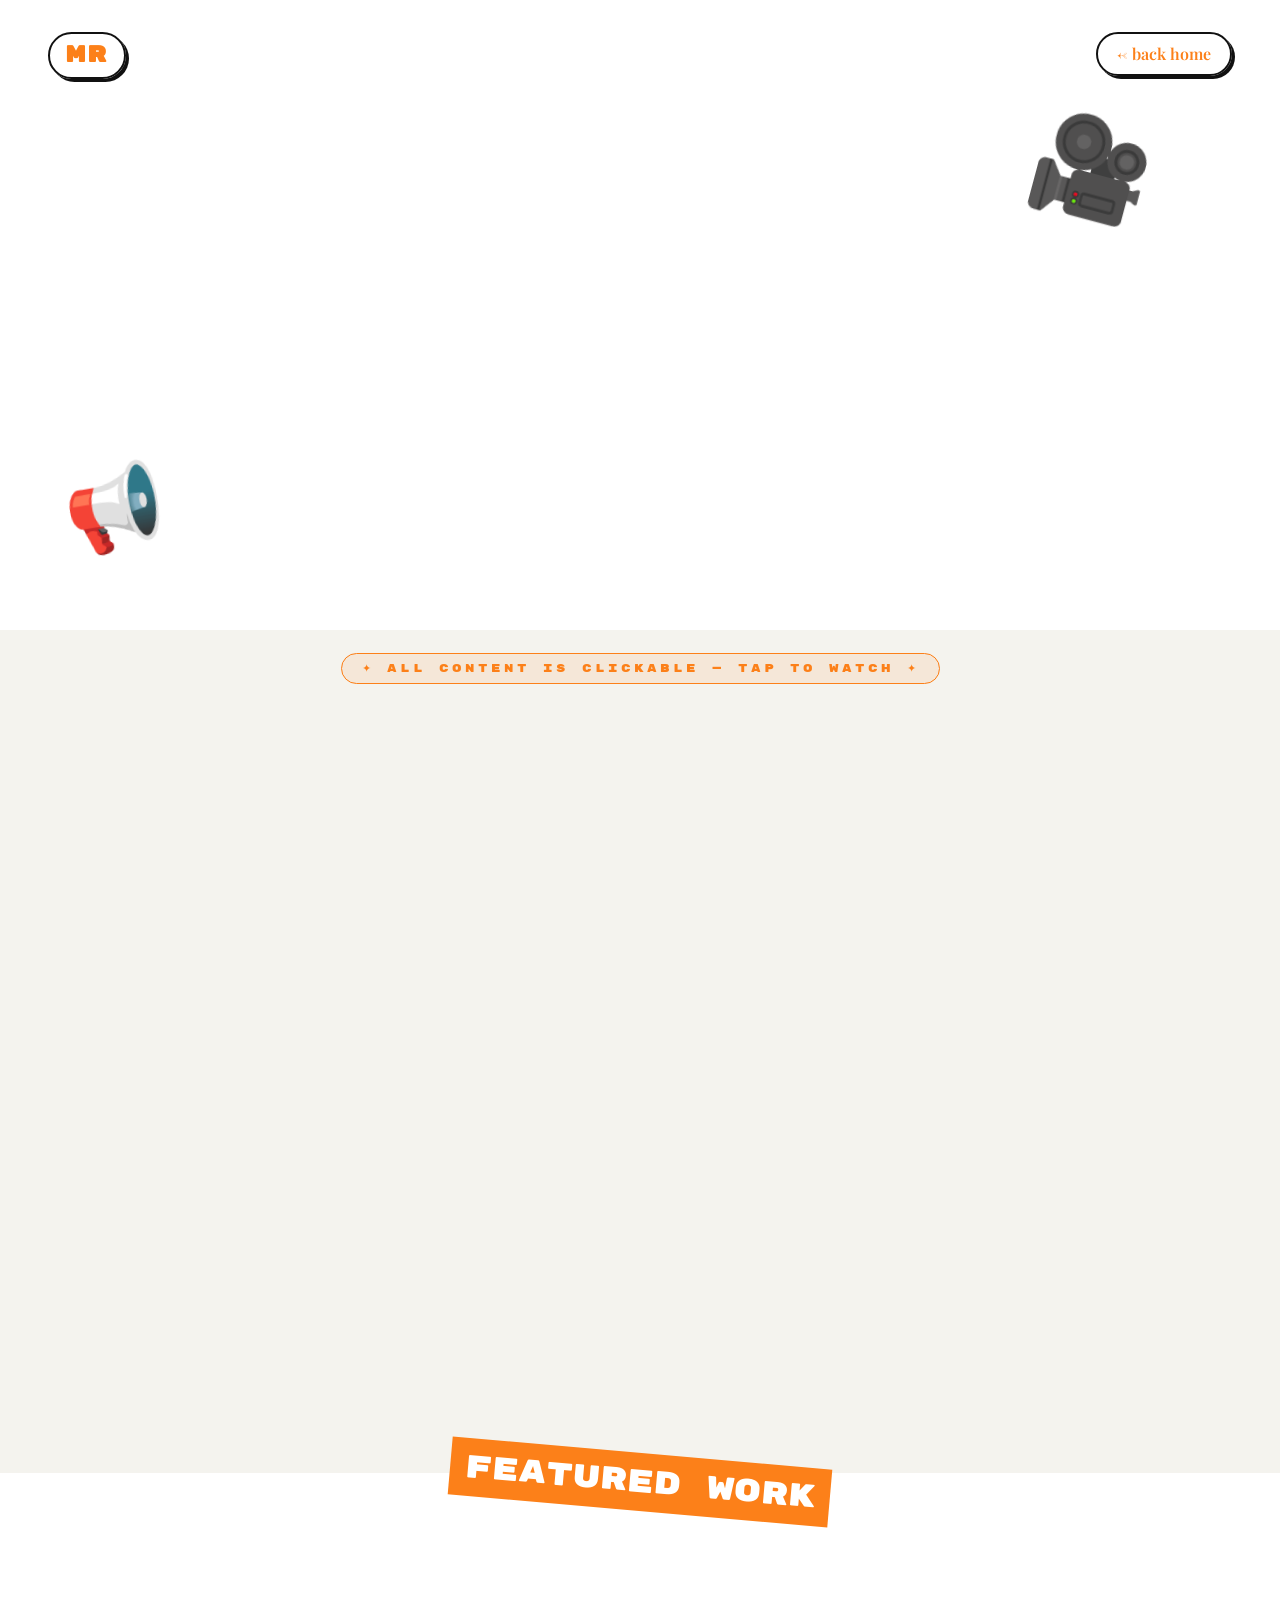
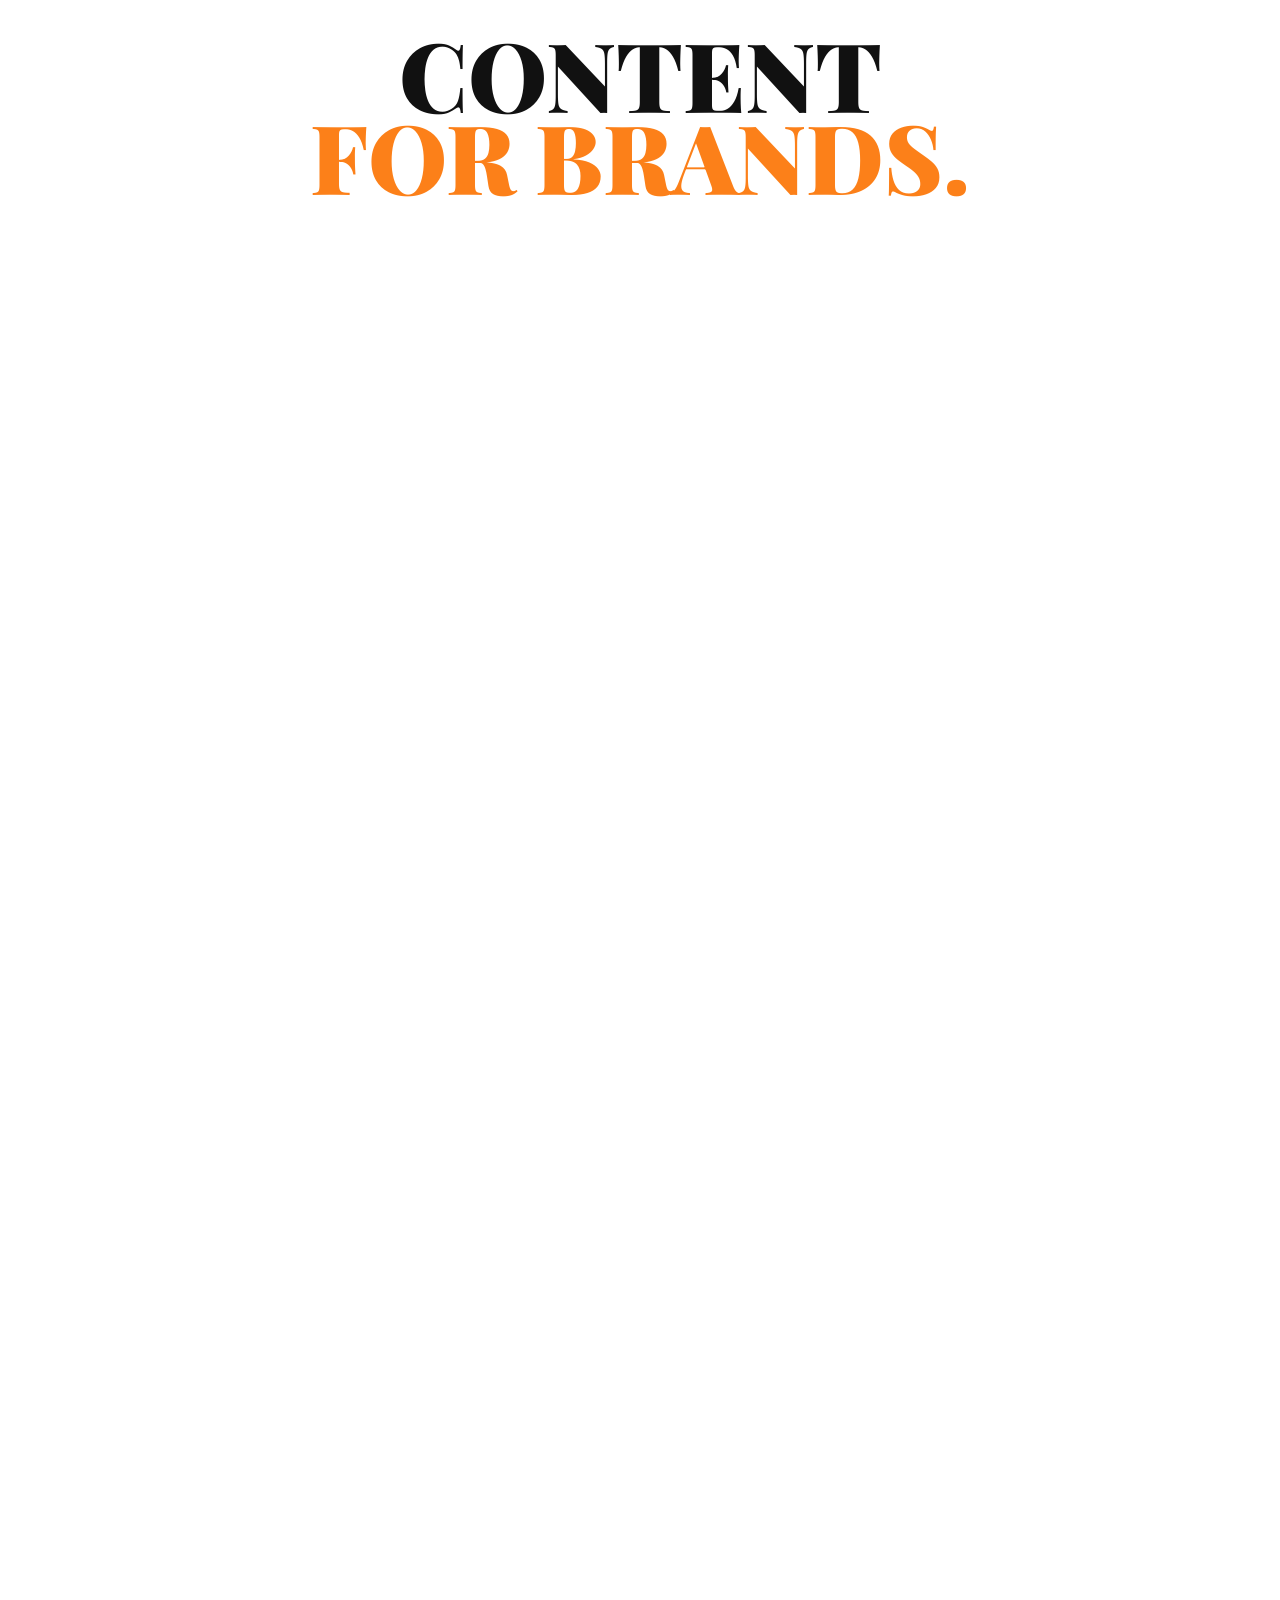
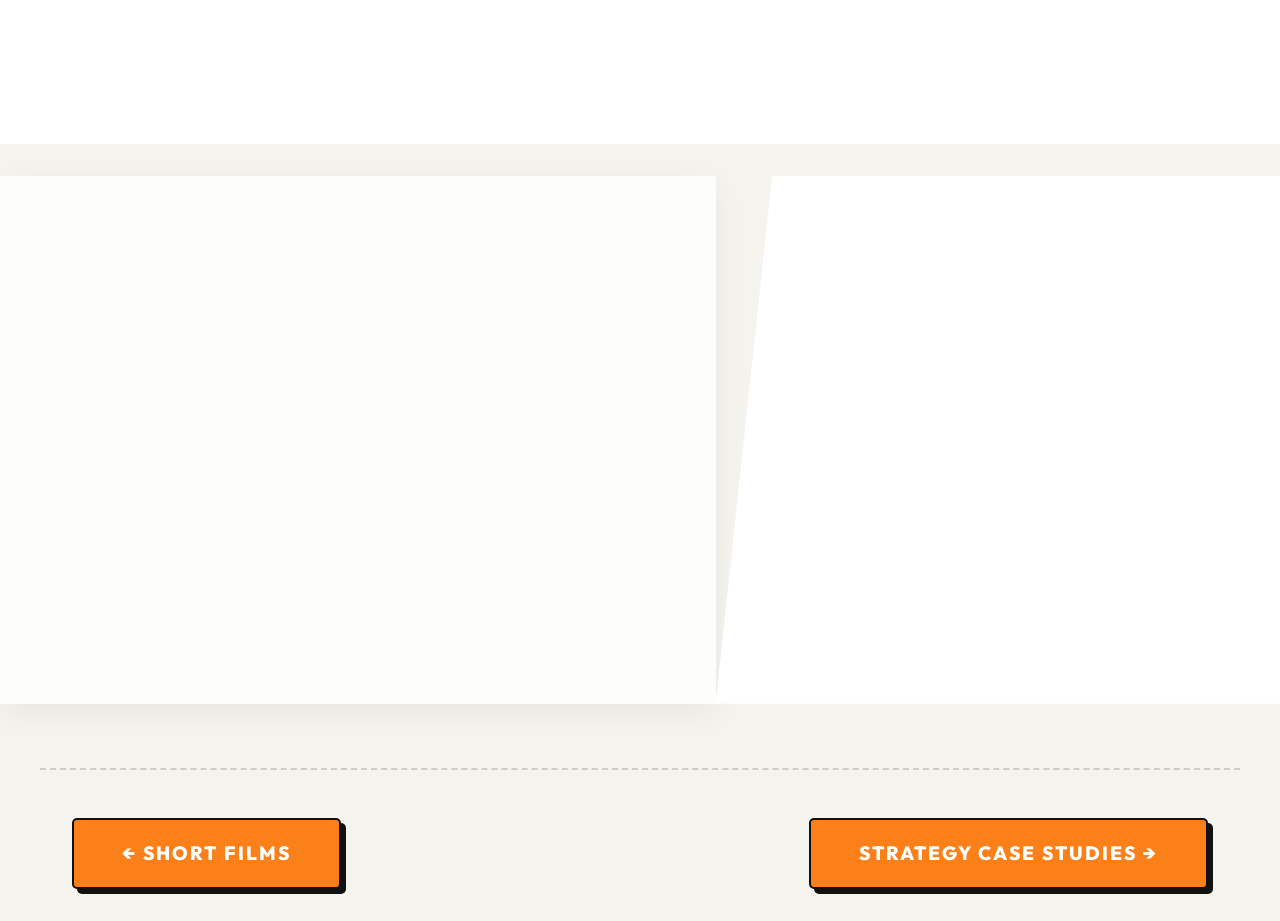
==== commit a64f72ac: "Finalizing portfolio: updated brand logos, fixed image duplicates in strategies, and optimized mobil" ====
--- a/content-producer.html
+++ b/content-producer.html
@@ -54,6 +54,31 @@
             letter-spacing: 1px;
         }
 
+        /* BRAND LOGO BADGE on cards */
+        .brand-logo-badge {
+            position: absolute;
+            top: 15px;
+            right: -15px;
+            z-index: 60;
+            background: #fff;
+            border: 2px solid #111;
+            border-radius: 10px;
+            padding: 5px;
+            box-shadow: 4px 4px 0 rgba(0,0,0,0.15);
+            transform: rotate(-5deg);
+            transition: transform 0.3s ease;
+        }
+        .brand-logo-badge img {
+            width: 48px;
+            height: 48px;
+            object-fit: contain;
+            border-radius: 6px;
+            display: block;
+        }
+        .reel-zine-card:hover .brand-logo-badge {
+            transform: rotate(0deg) scale(1.1);
+        }
+
         /* NEW FUNKY REEL GRID */
         .reels-zine-grid {
             display: grid;
@@ -126,8 +151,27 @@
         }
 
         @media (max-width: 1000px) {
-            .reels-zine-grid { grid-template-columns: 1fr; gap: 8rem; margin-top: 2rem; }
+            .reels-zine-grid { grid-template-columns: 1fr; gap: 5rem; margin-top: 2rem; }
             .reel-zine-card { transform: none !important; }
+        }
+        @media (max-width: 768px) {
+            .zine-hero { padding: 7rem 1.2rem 3rem; min-height: auto; }
+            .zine-hero h1 { font-size: clamp(2.5rem, 12vw, 5rem) !important; }
+            .zine-hero p { font-size: 1.1rem !important; }
+            .reels-zine-grid { gap: 4rem; padding: 0 1rem; margin: 0 auto 4rem; }
+            .reel-card-info h3 { font-size: 0.9rem; }
+            .reel-card-info p { font-size: 0.85rem; }
+            .view-count-badge { font-size: 0.75rem; padding: 5px 10px; }
+            .brand-logo-badge { top: 10px; right: -10px; }
+            .brand-logo-badge img { width: 36px; height: 36px; }
+            .zine-split-container { flex-direction: column !important; }
+            .zine-half { width: 100% !important; clip-path: none !important; padding: 2rem 1.2rem !important; }
+            .zine-half .reveal-on-scroll { text-align: center !important; }
+            .zine-half .reveal-on-scroll p { border-right: none !important; padding-right: 0 !important; border-left: 3px solid #111 !important; padding-left: 1rem !important; text-align: left !important; }
+            .zine-element-card { max-width: 100% !important; transform: none !important; }
+            .role-tag { font-size: 0.7rem; padding: 3px 8px; }
+            div[style*="padding: 10rem 2rem 5rem"] { padding: 5rem 1.2rem 3rem !important; }
+            div[style*="margin-bottom: 8rem"] { margin-bottom: 3rem !important; }
         }
     </style>
 </head>
@@ -220,6 +264,7 @@
                 <div class="reel-zine-card reveal-on-scroll" onclick="window.open('https://www.youtube.com/watch?v=Bh5hIO8jQ3k', '_blank')" style="cursor: pointer;">
                     <div class="zine-num-tag">04</div>
                     <div class="zine-tape top-right" style="background: rgba(0,0,0,0.1);"></div>
+                    <div class="brand-logo-badge"><img src="IDare.jpeg" alt="I DARE Logo"></div>
                     <div class="reel-vid-wrapper" style="position: relative; overflow: hidden;">
                         <img src="https://img.youtube.com/vi/Bh5hIO8jQ3k/maxresdefault.jpg" style="width: 100%; height: 100%; object-fit: cover; opacity: 0.9;" alt="I DARE Thumbnail">
                         <div class="play-overlay" style="position: absolute; inset: 0; display: flex; align-items: center; justify-content: center; background: rgba(0,0,0,0.2); transition: background 0.3s;">
@@ -238,6 +283,7 @@
                 <div class="reel-zine-card reveal-on-scroll" onclick="window.open('https://www.youtube.com/watch?v=DWZAJRWk359', '_blank')" style="cursor: pointer;">
                     <div class="zine-num-tag">05</div>
                     <div class="zine-tape top-left" style="background: rgba(255, 215, 0, 0.3);"></div>
+                    <div class="brand-logo-badge"><img src="poptein.jpeg" alt="Poptein Logo"></div>
                     <div class="reel-vid-wrapper" style="position: relative; overflow: hidden;">
                         <img src="media__1774904321583.png" style="width: 100%; height: 100%; object-fit: cover; opacity: 0.9;" alt="Poptein Thumbnail">
                         <div class="play-overlay" style="position: absolute; inset: 0; display: flex; align-items: center; justify-content: center; background: rgba(0,0,0,0.2); transition: background 0.3s;">
@@ -257,6 +303,7 @@
                 <div class="reel-zine-card reveal-on-scroll" onclick="window.open('https://www.youtube.com/watch?v=TDnQMee_CV0', '_blank')" style="cursor: pointer;">
                     <div class="zine-num-tag">06</div>
                     <div class="zine-tape top-right" style="background: rgba(0, 150, 255, 0.2);"></div>
+                    <div class="brand-logo-badge"><img src="Logos/download (11).png" alt="UV Logo"></div>
                     <div class="reel-vid-wrapper" style="position: relative; overflow: hidden;">
                         <img src="https://img.youtube.com/vi/TDnQMee_CV0/maxresdefault.jpg" style="width: 100%; height: 100%; object-fit: cover; opacity: 0.9;" alt="UV RUN Thumbnail">
                         <div class="play-overlay" style="position: absolute; inset: 0; display: flex; align-items: center; justify-content: center; background: rgba(0,0,0,0.2); transition: background 0.3s;">
@@ -269,6 +316,71 @@
                         <h3>UV RUN↗</h3>
                         <p>Cinematic brand film capturing the energy of the urban run.</p>
                     </div>
+                </div>
+
+            </div>
+
+            <!-- ROW 2: OBEN, SCAPIA, PARIS PANINI -->
+            <div class="reels-zine-grid" style="margin-top: 4rem; margin-bottom: 0;">
+                
+                <!-- Brand Video 04: OBEN -->
+                <div class="reel-zine-card reveal-on-scroll" onclick="window.open('https://youtu.be/GmccszMfxIY', '_blank')" style="cursor: pointer;">
+                    <div class="zine-num-tag">07</div>
+                    <div class="zine-tape top-left" style="background: rgba(255, 102, 0, 0.3);"></div>
+                    <div class="brand-logo-badge"><img src="Logos/oben_new.jpg" alt="Oben Logo"></div>
+                    <div class="reel-vid-wrapper" style="position: relative; overflow: hidden;">
+                        <img src="https://img.youtube.com/vi/GmccszMfxIY/maxresdefault.jpg" style="width: 100%; height: 100%; object-fit: cover; opacity: 0.9;" alt="OBEN Thumbnail">
+                        <div class="play-overlay" style="position: absolute; inset: 0; display: flex; align-items: center; justify-content: center; background: rgba(0,0,0,0.2); transition: background 0.3s;">
+                            <div style="width: 60px; height: 60px; background: rgba(255,255,255,0.9); border-radius: 50%; display: flex; align-items: center; justify-content: center; box-shadow: 0 10px 30px rgba(0,0,0,0.5);">
+                                <span style="font-size: 1.5rem; margin-left: 5px; color: #f00;">▶</span>
+                            </div>
+                        </div>
+                    </div>
+                    <div class="reel-card-info">
+                        <h3>OBEN ELECTRIC↗</h3>
+                        <p>Showcasing the future of electric mobility through cinematic storytelling.</p>
+                    </div>
+                    <div class="card-sticker" style="bottom: -15px; right: -15px; font-size: 2.5rem;">⚡</div>
+                </div>
+
+                <!-- Brand Video 05: SCAPIA -->
+                <div class="reel-zine-card reveal-on-scroll" onclick="window.open('https://youtube.com/shorts/XA-9kMhLONk', '_blank')" style="cursor: pointer;">
+                    <div class="zine-num-tag">08</div>
+                    <div class="zine-tape top-right" style="background: rgba(26, 115, 232, 0.3);"></div>
+                    <div class="brand-logo-badge"><img src="Logos/scapia.jpg" alt="Scapia Logo"></div>
+                    <div class="reel-vid-wrapper" style="position: relative; overflow: hidden; aspect-ratio: 9/16;">
+                        <img src="https://img.youtube.com/vi/XA-9kMhLONk/maxresdefault.jpg" style="width: 100%; height: 100%; object-fit: cover; opacity: 0.9;" alt="Scapia Thumbnail">
+                        <div class="play-overlay" style="position: absolute; inset: 0; display: flex; align-items: center; justify-content: center; background: rgba(0,0,0,0.2); transition: background 0.3s;">
+                            <div style="width: 60px; height: 60px; background: rgba(255,255,255,0.9); border-radius: 50%; display: flex; align-items: center; justify-content: center; box-shadow: 0 10px 30px rgba(0,0,0,0.5);">
+                                <span style="font-size: 1.5rem; margin-left: 5px; color: #f00;">▶</span>
+                            </div>
+                        </div>
+                    </div>
+                    <div class="reel-card-info">
+                        <h3>SCAPIA↗</h3>
+                        <p>Short-form content for travel finance done right.</p>
+                    </div>
+                    <div class="card-sticker" style="top: -15px; left: -15px; font-size: 2rem;">✈️</div>
+                </div>
+
+                <!-- Brand Video 06: PARIS PANINI -->
+                <div class="reel-zine-card reveal-on-scroll" onclick="window.open('https://youtube.com/shorts/jpBqTUtFZBQ', '_blank')" style="cursor: pointer;">
+                    <div class="zine-num-tag">09</div>
+                    <div class="zine-tape top-left" style="background: rgba(200, 150, 50, 0.3);"></div>
+                    <div class="brand-logo-badge"><img src="Logos/paris_panini.jpeg" alt="Paris Panini Logo"></div>
+                    <div class="reel-vid-wrapper" style="position: relative; overflow: hidden; aspect-ratio: 9/16;">
+                        <img src="https://img.youtube.com/vi/jpBqTUtFZBQ/maxresdefault.jpg" style="width: 100%; height: 100%; object-fit: cover; opacity: 0.9;" alt="Paris Panini Thumbnail">
+                        <div class="play-overlay" style="position: absolute; inset: 0; display: flex; align-items: center; justify-content: center; background: rgba(0,0,0,0.2); transition: background 0.3s;">
+                            <div style="width: 60px; height: 60px; background: rgba(255,255,255,0.9); border-radius: 50%; display: flex; align-items: center; justify-content: center; box-shadow: 0 10px 30px rgba(0,0,0,0.5);">
+                                <span style="font-size: 1.5rem; margin-left: 5px; color: #f00;">▶</span>
+                            </div>
+                        </div>
+                    </div>
+                    <div class="reel-card-info">
+                        <h3>PARIS PANINI↗</h3>
+                        <p>Mouth-watering food content that builds brand craving.</p>
+                    </div>
+                    <div class="card-sticker" style="bottom: -10px; left: -15px; font-size: 2.5rem;">🥪</div>
                 </div>
 
             </div>
--- a/style.css
+++ b/style.css
@@ -415,15 +415,35 @@
 }
 .testi-btn:hover { background: var(--accent); color: #fff; border-color: var(--accent); box-shadow: 0 8px 20px rgba(252,128,25,0.3); transform: translateY(-2px); }
 
-/* HOBBIES SECTION WITH REAL IMAGES - Extravagant Light Variant */
-.hobbies-section { padding: 6rem 4rem 15rem; text-align: center; background: linear-gradient(to bottom, #e6f7ff 0%, #ffffff 100%); border-top: none; position: relative;}
-.hobbies-header h2 { font-size: 4rem; margin-bottom: 0.8rem; color: #111; }
-.hobbies-header p { color: var(--accent); margin-bottom: 4rem; font-size: 1.3rem; }
-.hobbies-scatter { display: flex; justify-content: center; gap: 2.5rem; flex-wrap: wrap; max-width: 1200px; margin: 0 auto; }
+/* HOBBIES SECTION WITH REAL IMAGES - Compact Horizontal Scroll */
+.hobbies-section { padding: 4rem 0 4rem; text-align: center; background: linear-gradient(to bottom, #e6f7ff 0%, #ffffff 100%); border-top: none; position: relative; overflow: hidden; }
+.hobbies-header { padding: 0 2rem; }
+.hobbies-header h2 { font-size: 3.5rem; margin-bottom: 0.8rem; color: #111; }
+.hobbies-header p { color: var(--accent); margin-bottom: 2.5rem; font-size: 1.3rem; }
+
+/* Horizontal scroll track */
+.hobbies-scroll-track {
+    width: 100%;
+    overflow-x: auto;
+    overflow-y: hidden;
+    -webkit-overflow-scrolling: touch;
+    scrollbar-width: none;
+    padding: 1rem 2rem 2rem;
+}
+.hobbies-scroll-track::-webkit-scrollbar { display: none; }
+
+.hobbies-scroll-inner {
+    display: flex;
+    gap: 1.8rem;
+    width: max-content;
+    padding: 0.5rem 0;
+}
+
 .hobby-polaroid {
-    width: 250px; height: 320px; background: rgba(255,255,255,0.95); padding: 12px 12px 50px 12px;
+    width: 200px; min-width: 200px; height: 270px; background: rgba(255,255,255,0.95); padding: 10px 10px 45px 10px;
     box-shadow: 0 4px 12px rgba(0,0,0,0.15); display: flex; flex-direction: column; align-items: center;
     transition: transform 0.4s; cursor: grab; position: relative; border-radius: 4px; z-index: 1;
+    flex-shrink: 0;
 }
 
 /* Metrics Badge */
@@ -445,29 +465,29 @@
     letter-spacing: 0.1em;
 }
 
-.hobby-polaroid img { width: 100%; height: 255px; object-fit: cover; background: #333; margin-bottom: 8px; border-radius: 2px; flex-shrink: 0; }
+.hobby-polaroid img { width: 100%; height: 210px; object-fit: cover; background: #333; margin-bottom: 8px; border-radius: 2px; flex-shrink: 0; }
 .hobby-polaroid .caption { 
     position: absolute; 
     bottom: 8px; 
-    left: 12px; 
-    right: 12px;
+    left: 10px; 
+    right: 10px;
     text-align: center;
     color: #111; 
     font-weight: bold; 
     font-family: var(--font-quote); 
-    font-size: 1.1rem; 
+    font-size: 0.95rem; 
     text-transform: uppercase; 
     line-height: 1.1;
     display: flex;
     align-items: center;
     justify-content: center;
-    height: 35px; /* Fits perfectly in the bottom white space */
+    height: 30px;
 }
 /* Organic rotations only, no vertical offsets */
 .hobby-polaroid:nth-child(even) { transform: rotate(1.5deg); }
 .hobby-polaroid:nth-child(odd) { transform: rotate(-1.5deg); }
 
-.hobby-polaroid:hover { transform: scale(1.1) rotate(0deg) !important; z-index: 10; box-shadow: 0 10px 25px rgba(0,0,0,0.25); }
+.hobby-polaroid:hover { transform: scale(1.08) rotate(0deg) !important; z-index: 10; box-shadow: 0 10px 25px rgba(0,0,0,0.25); }
 
 /* FOOTER */
 .footer { position: relative; height: 70vh; display: flex; align-items: center; justify-content: center; text-align: center; }
@@ -988,7 +1008,7 @@
 }
 
 @media (max-width: 1024px) {
-    .hobbies-scatter { flex-direction: column; align-items: center; }
+    .hobbies-scroll-inner { gap: 1.5rem; }
     .story-badge-container { position: relative; bottom: auto; right: auto; margin: 3rem auto; text-align: center; }
     .story-badge-text { text-align: center; font-size: 1.5rem; }
 }
@@ -1073,12 +1093,12 @@
 
     /* ── NAVBAR ── */
     .navbar-pill {
-        padding: 1rem 1.2rem;
+        padding: 1rem 1rem;
         flex-wrap: nowrap;
         align-items: center;
     }
     .top-right-links, .nav-links {
-        gap: 0.4rem;
+        gap: 0.35rem;
         flex-wrap: nowrap;
         overflow-x: auto;
         -webkit-overflow-scrolling: touch;
@@ -1086,108 +1106,134 @@
     }
     .top-right-links::-webkit-scrollbar { display: none; }
     .pill-btn {
-        padding: 0.35rem 0.7rem;
-        font-size: 0.72rem;
+        padding: 0.3rem 0.6rem;
+        font-size: 0.65rem;
         white-space: nowrap;
-    }
-    .pill-logo { font-size: 1rem; padding: 0.25rem 0.7rem; }
-    .audio-toggle-wrapper { bottom: 16px; left: 16px; }
-    .audio-toggle-pill { font-size: 0.85rem; padding: 0.6rem 1.2rem; }
+        flex-shrink: 0;
+    }
+    .pill-logo { font-size: 0.9rem; padding: 0.2rem 0.6rem; }
+    .audio-toggle-wrapper { bottom: 14px; left: 14px; }
+    .audio-toggle-pill { font-size: 0.75rem; padding: 0.5rem 1rem; }
 
     /* ── PRE-HERO / SKY ── */
-    .pre-hero { height: 90vh; }
-    .font-canvas { font-size: clamp(3rem, 18vw, 6rem); letter-spacing: 2px; }
-    .absolute-top-left { font-size: clamp(1rem, 5vw, 1.8rem); letter-spacing: 4px; }
-    .text-cloud { font-size: 0.85rem; padding: 0.8rem 1.4rem; white-space: nowrap; }
-    .t-cloud-1 { top: 8%; left: 4%; }
+    .pre-hero { height: 85vh; }
+    .font-canvas { font-size: clamp(2.8rem, 16vw, 5rem); letter-spacing: 2px; }
+    .absolute-top-left { font-size: clamp(0.9rem, 4.5vw, 1.6rem); letter-spacing: 3px; }
+    .text-cloud { font-size: 0.8rem; padding: 0.7rem 1.2rem; white-space: nowrap; }
+    .t-cloud-1 { top: 8%; left: 3%; }
     .t-cloud-2 { top: 22%; right: 2%; }
-    .t-cloud-3 { top: 62%; left: 6%; }
+    .t-cloud-3 { top: 58%; left: 4%; }
     .hero-title-box { margin-top: -4rem; }
 
     /* ── BIO SPLIT ── */
-    .split-bio-container { padding: 4rem 1.2rem 6rem; }
+    .split-bio-container { padding: 3rem 1rem 5rem; }
     .split-bio-flex {
         flex-direction: column;
-        gap: 2.5rem;
-        margin-top: 10px;
+        gap: 2rem;
+        margin-top: 8px;
     }
     .split-bio-text, .split-bio-grid { max-width: 100%; flex: 1; margin: 0; }
-    .bio-header { font-size: clamp(2.5rem, 10vw, 4rem); letter-spacing: -1px; margin-bottom: 1.2rem; padding-bottom: 1.2rem; }
-    .bio-body p { font-size: 1rem; }
+    .bio-header { font-size: clamp(2.2rem, 9vw, 3.5rem); letter-spacing: -1px; margin-bottom: 1rem; padding-bottom: 1rem; }
+    .bio-body p { font-size: 0.95rem; line-height: 1.5; margin-bottom: 1.2rem; }
 
     /* ── COLLAGE GRID ── */
     .collage-grid {
         grid-template-columns: 1fr 1fr;
-        gap: 0.8rem;
+        gap: 0.6rem;
     }
     .collage-item { border-radius: 8px; }
     .item-feature { grid-column: span 1; grid-row: span 1; }
     .board-game-box { aspect-ratio: 1; }
     .board-game-box:hover .games-inside { transform: none; opacity: 0; }
 
+    /* ── METRICS BOX ── */
+    .metrics-box {
+        flex-wrap: wrap !important;
+        justify-content: center !important;
+        gap: 0.8rem !important;
+    }
+    .metric-item {
+        padding: 0.8rem 1rem !important;
+        transform: none !important;
+    }
+    .metric-item div:first-child {
+        font-size: 1.3rem !important;
+    }
+    .metric-item div:last-child {
+        font-size: 0.7rem !important;
+    }
+
     /* ── PERSONALITY BLURB ── */
     section[style*="min-height: 30vh"] {
-        padding: 2rem 1rem !important;
+        padding: 1.8rem 1rem !important;
+        min-height: auto !important;
     }
     section[style*="min-height: 30vh"] p:first-child {
-        font-size: clamp(1rem, 4.5vw, 1.5rem) !important;
+        font-size: clamp(0.95rem, 4.2vw, 1.4rem) !important;
         white-space: normal !important;
         text-align: center;
+        line-height: 1.4 !important;
     }
     section[style*="min-height: 30vh"] p:last-child {
-        font-size: clamp(0.65rem, 2.8vw, 0.9rem) !important;
+        font-size: clamp(0.6rem, 2.5vw, 0.85rem) !important;
         white-space: normal !important;
         text-align: center;
-        letter-spacing: 0.08em !important;
+        letter-spacing: 0.06em !important;
     }
 
     /* ── LOGO MARQUEE ── */
-    .logo-marquee-section { padding: 3rem 0; }
-    .marquee-heading { font-size: 1.3rem; margin-bottom: 2rem; }
-    .brand-logo { height: 70px; }
-    .logo-track { gap: 3rem; }
-    .brand-name-tag { font-size: 1rem; }
+    .logo-marquee-section { padding: 2.5rem 0; }
+    .marquee-heading { font-size: 1.1rem; margin-bottom: 1.5rem; padding: 0 1rem; }
+    .brand-logo { height: 60px; }
+    .logo-track { gap: 2.5rem; }
+    .brand-name-tag { font-size: 0.9rem; }
 
     /* ── WORK SECTION ── */
-    .work-section { padding: 5rem 1.2rem 3rem; }
-    .work-header h2 { font-size: 2.5rem; }
-    .work-header p { font-size: 1rem; margin-bottom: 3rem; }
+    .work-section { padding: 4rem 1rem 3rem; }
+    .work-header h2 { font-size: 2.2rem; }
+    .work-header p { font-size: 0.95rem; margin-bottom: 2.5rem; }
     .projects-grid {
         grid-template-columns: 1fr;
-        gap: 3.5rem;
-        padding: 1rem 0;
+        gap: 3rem;
+        padding: 0.5rem 0;
     }
     .project-card:nth-child(1),
     .project-card:nth-child(2),
     .project-card:nth-child(3) { transform: none; }
-    .card-image-wrapper { height: 260px; }
+    .card-image-wrapper { height: 240px; }
+    .card-info h3 { font-size: 0.9rem; }
+
+    /* ── HOBBIES ── */
+    .hobbies-section { padding: 3rem 0 3rem; }
+    .hobbies-header h2 { font-size: 2.2rem; }
+    .hobbies-header p { font-size: 1rem; margin-bottom: 1.5rem; }
+    .hobbies-scroll-track { padding: 0.5rem 1rem 1.5rem; }
+    .hobby-polaroid { width: 160px; min-width: 160px; height: 220px; padding: 8px 8px 38px; }
+    .hobby-polaroid img { height: 165px; }
+    .hobby-polaroid .caption { font-size: 0.75rem; height: 26px; bottom: 6px; }
+    .hobby-badge { font-size: 0.6rem; padding: 3px 8px; }
 
     /* ── TESTIMONIALS ── */
-    .testimonials { padding: 4rem 1.2rem; }
+    .testimonials { padding: 3rem 1rem; }
     .testi-layout {
         grid-template-columns: 1fr;
-        gap: 3rem;
-    }
-    .testi-photo-grid { max-width: 260px; margin: 0 auto; }
-    .testi-text { font-size: clamp(1.2rem, 4vw, 1.6rem); }
-    .testi-bigquote { font-size: 5rem; }
-
-    /* ── HOBBIES ── */
-    .hobbies-section { padding: 4rem 1.2rem 8rem; }
-    .hobbies-header h2 { font-size: 2.5rem; }
-    .hobbies-scatter { gap: 1.5rem; justify-content: center; }
-    .hobby-polaroid { width: 180px; height: 240px; padding: 8px 8px 40px; }
-    .hobby-polaroid img { height: 185px; }
-    .hobby-polaroid .caption { font-size: 0.85rem; }
+        gap: 2.5rem;
+    }
+    .testi-photo-grid { max-width: 240px; margin: 0 auto; }
+    .testi-text { font-size: clamp(1.1rem, 3.5vw, 1.5rem); }
+    .testi-bigquote { font-size: 4rem; }
 
     /* ── CATCH-ME / CONTACT ── */
-    .catch-me-section { padding: 4rem 1.2rem; }
+    .catch-me-section { padding: 3rem 1rem; }
     .catch-me-container { flex-direction: column; gap: 2rem; }
-    .sticky-playground { height: 300px; width: 100%; }
+    .sticky-playground { height: 280px; width: 100%; }
+    .jumping-note { width: 150px; height: 150px; padding: 1.5rem 1rem; }
+    .sticky-note-text { font-size: 1.3rem; }
     .contact-hub { text-align: center; }
-    .hub-heading { font-size: clamp(2rem, 9vw, 3.5rem); letter-spacing: -2px; }
+    .hub-heading { font-size: clamp(1.8rem, 8vw, 3rem); letter-spacing: -2px; }
+    .hub-sub { font-size: 1.1rem; margin-bottom: 2rem; }
     .hub-links { max-width: 100%; margin: 0 auto; }
-    .hub-btn { font-size: 0.9rem; padding: 1rem 1.8rem; }
+    .hub-btn { font-size: 0.85rem; padding: 0.9rem 1.5rem; }
     .hand-drawn-arrow { display: none; }
 
     /* ── FOOTER ── */
@@ -1196,11 +1242,11 @@
     /* ── ZINE HERO (work pages) ── */
     .zine-hero, .strat-hero {
         min-height: auto;
-        padding: 7rem 1.2rem 3rem;
+        padding: 6rem 1rem 2.5rem;
         flex-direction: column;
     }
     .zine-hero-text, .strat-hero-text { text-align: center; padding: 0; }
-    .zine-massive-text { font-size: clamp(3rem, 12vw, 6rem) !important; }
+    .zine-massive-text { font-size: clamp(2.5rem, 11vw, 5rem) !important; }
     .zine-sticker { display: none; }
 
     /* ── ZINE SPLIT LAYOUT (work pages) ── */
@@ -1211,7 +1257,7 @@
     .zine-half {
         width: 100% !important;
         clip-path: none !important;
-        padding: 2.5rem 1.2rem !important;
+        padding: 2rem 1rem !important;
         justify-content: center !important;
     }
     .zine-half .reveal-on-scroll {
@@ -1225,68 +1271,127 @@
     .vid-frame.vertical { width: 80% !important; margin: 0 auto; }
 
     /* ── BRAND CARDS (content-strategies) ── */
-    .brand-cards-section { padding: 3rem 1.2rem; }
+    .brand-cards-section { padding: 2.5rem 1rem; }
     .brand-cards-grid {
         grid-template-columns: 1fr !important;
-        gap: 2rem !important;
+        gap: 1.5rem !important;
     }
 
     /* ── STRATEGY VISUAL STACK ── */
-    .strategies-container { flex-direction: column !important; gap: 3rem !important; }
-    .strategy-visual-stack { height: 320px !important; order: -1; width: 100% !important; }
-    .strat-polaroid { width: 190px !important; }
+    .strategies-container { flex-direction: column !important; gap: 2.5rem !important; }
+    .strategy-visual-stack { height: 300px !important; order: -1; width: 100% !important; }
+    .strat-polaroid { width: 180px !important; }
 
     /* ── TOOLS PAGE ── */
-    .tools-hero { padding: 5rem 1.2rem 3rem; }
+    .tools-hero { padding: 5rem 1rem 2.5rem; }
     .tools-title { letter-spacing: -3px; }
     .tool-grid { grid-template-columns: 1fr !important; }
-    .tool-card { padding: 1.2rem 1rem; }
+    .tool-card { padding: 1rem 0.8rem; }
     .tool-card[style*="grid-column: span 2"] { grid-column: span 1 !important; }
-    .tools-nav { flex-direction: column; gap: 1rem; align-items: center; }
+    .tools-nav { flex-direction: column; gap: 0.8rem; align-items: center; }
 
     /* ── PAGE NAV BUTTONS ── */
-    .pagination-row { flex-direction: column; gap: 1.5rem; align-items: center; }
-    .page-btn { font-size: 1rem; padding: 1rem 2rem; width: 100%; text-align: center; }
+    .pagination-row { flex-direction: column; gap: 1.2rem; align-items: center; margin-top: 3rem; padding-top: 2rem; }
+    .page-btn { font-size: 0.9rem; padding: 0.9rem 1.8rem; width: 100%; text-align: center; letter-spacing: 1px; }
 
     /* ── NAMMA CARNIVAL ── */
-    .swiggy-container { padding: 3rem 1.2rem; }
+    .swiggy-container { padding: 2.5rem 1rem; }
     .interactive-split {
         flex-direction: column !important;
-        gap: 2rem !important;
+        gap: 1.5rem !important;
     }
     .sticky-media-side {
         position: relative !important;
         top: auto !important;
-        height: 260px;
+        height: 240px;
         width: 100%;
     }
-    .scrolling-text-side { padding: 2rem 0; }
-    .scrolling-text-side h2 { font-size: clamp(2rem, 8vw, 3.5rem); }
+    .scrolling-text-side { padding: 1.5rem 0; }
+    .scrolling-text-side h2 { font-size: clamp(1.8rem, 7vw, 3rem); }
 
     /* ── OVERLAP IMAGE LAYOUT ── */
-    .overlap-image-layout { flex-direction: column; margin: 4rem 0; }
+    .overlap-image-layout { flex-direction: column; margin: 3rem 0; }
     .overlap-image { width: 100%; }
-    .overlap-text { width: 100%; margin-left: 0; margin-top: -2rem; padding: 2rem; }
+    .overlap-text { width: 100%; margin-left: 0; margin-top: -1.5rem; padding: 1.5rem; }
+    .overlap-text h2 { font-size: clamp(1.5rem, 5vw, 2.5rem); }
+}
+
+/* ==========================================================
+   TABLET — iPad range (769px to 1024px)
+   ========================================================== */
+@media (min-width: 769px) and (max-width: 1024px) {
+    .navbar-pill { padding: 1.5rem 2rem; }
+    .pill-btn { font-size: 0.8rem; padding: 0.4rem 0.9rem; }
+    
+    .split-bio-flex { gap: 2.5rem; }
+    .split-bio-text { flex: 1.3; max-width: 420px; }
+    .split-bio-grid { flex: 1; max-width: 380px; }
+    .bio-header { font-size: clamp(3rem, 5vw, 4.5rem); }
+    .bio-body p { font-size: 1.15rem; }
+    
+    .projects-grid { grid-template-columns: repeat(2, 1fr); gap: 2rem; }
+    .project-card:nth-child(3) { grid-column: 1 / -1; max-width: 50%; margin: 0 auto; }
+    .card-image-wrapper { height: 280px; }
+    
+    .hobbies-section { padding: 4rem 0; }
+    .hobby-polaroid { width: 180px; min-width: 180px; height: 250px; }
+    .hobby-polaroid img { height: 195px; }
+    
+    .catch-me-container { gap: 2.5rem; }
+    .sticky-playground { height: 380px; }
+    
+    .work-section { padding: 6rem 2rem 4rem; }
+    .work-header h2 { font-size: 3rem; }
+    
+    .zine-split-container { flex-direction: column !important; }
+    .zine-half { width: 100% !important; clip-path: none !important; padding: 2.5rem 2rem !important; }
 }
 
 /* ==========================================================
    SMALL MOBILE — max-width 480px
    ========================================================== */
 @media (max-width: 480px) {
-    .font-canvas { font-size: clamp(2.5rem, 20vw, 5rem); }
-    .bio-header { font-size: clamp(2rem, 12vw, 3rem); }
+    .font-canvas { font-size: clamp(2.2rem, 18vw, 4rem); }
+    .absolute-top-left { font-size: clamp(0.8rem, 4vw, 1.3rem); letter-spacing: 2px; }
+    .bio-header { font-size: clamp(1.8rem, 10vw, 2.8rem); line-height: 0.95; }
+    .bio-body p { font-size: 0.9rem; }
     .text-cloud { display: none; } /* too cluttered at tiny sizes */
-    .t-cloud-3 { display: flex; font-size: 0.75rem; padding: 0.6rem 1rem; } /* keep one */
-    .projects-grid { gap: 2.5rem; }
-    .card-image-wrapper { height: 220px; }
-    .hobby-polaroid { width: 150px; height: 210px; }
-    .hobby-polaroid img { height: 160px; }
-    .hub-btn { padding: 0.9rem 1.2rem; gap: 0.6rem; }
-    .zine-massive-text { font-size: clamp(2.4rem, 11vw, 5rem) !important; }
-    .page-btn { font-size: 0.9rem; letter-spacing: 1px; }
-    .tool-icon { width: 42px; height: 42px; }
-    .collage-grid { gap: 0.6rem; }
-    .workflow-timeline { padding-left: 2rem; }
-    .strat-p1, .strat-p2, .strat-p3 { width: 160px !important; }
-    .strategy-visual-stack { height: 260px !important; }
-}
+    .t-cloud-3 { display: flex; font-size: 0.7rem; padding: 0.5rem 0.8rem; }
+    .projects-grid { gap: 2.2rem; }
+    .card-image-wrapper { height: 200px; }
+    .card-info h3 { font-size: 0.85rem; }
+    .hobby-polaroid { width: 140px; min-width: 140px; height: 195px; padding: 6px 6px 32px; }
+    .hobby-polaroid img { height: 148px; }
+    .hobby-polaroid .caption { font-size: 0.65rem; height: 22px; bottom: 5px; }
+    .hub-btn { padding: 0.8rem 1rem; gap: 0.5rem; font-size: 0.8rem; }
+    .zine-massive-text { font-size: clamp(2rem, 10vw, 4rem) !important; }
+    .page-btn { font-size: 0.8rem; letter-spacing: 0.5px; padding: 0.8rem 1.2rem; }
+    .tool-icon { width: 38px; height: 38px; }
+    .collage-grid { gap: 0.5rem; }
+    .workflow-timeline { padding-left: 1.5rem; }
+    .strat-p1, .strat-p2, .strat-p3 { width: 150px !important; }
+    .strategy-visual-stack { height: 240px !important; }
+    
+    .metric-item div:first-child { font-size: 1.1rem !important; }
+    .metric-item div:last-child { font-size: 0.6rem !important; }
+    
+    /* Contact section tighter */
+    .sticky-playground { height: 250px; }
+    .jumping-note { width: 130px; height: 130px; padding: 1.2rem 0.8rem; }
+    .sticky-note-text { font-size: 1.1rem; }
+    .hub-heading { font-size: clamp(1.6rem, 8vw, 2.5rem); }
+}
+
+/* ==========================================================
+   VERY SMALL MOBILE — max-width 360px
+   ========================================================== */
+@media (max-width: 360px) {
+    .font-canvas { font-size: clamp(2rem, 20vw, 3.5rem); }
+    .bio-header { font-size: clamp(1.6rem, 11vw, 2.4rem); }
+    .pill-btn { padding: 0.25rem 0.5rem; font-size: 0.6rem; }
+    .pill-logo { font-size: 0.8rem; }
+    .hobby-polaroid { width: 130px; min-width: 130px; height: 185px; }
+    .hobby-polaroid img { height: 140px; }
+    .work-header h2 { font-size: 1.8rem; }
+    .hobbies-header h2 { font-size: 1.8rem; }
+}
